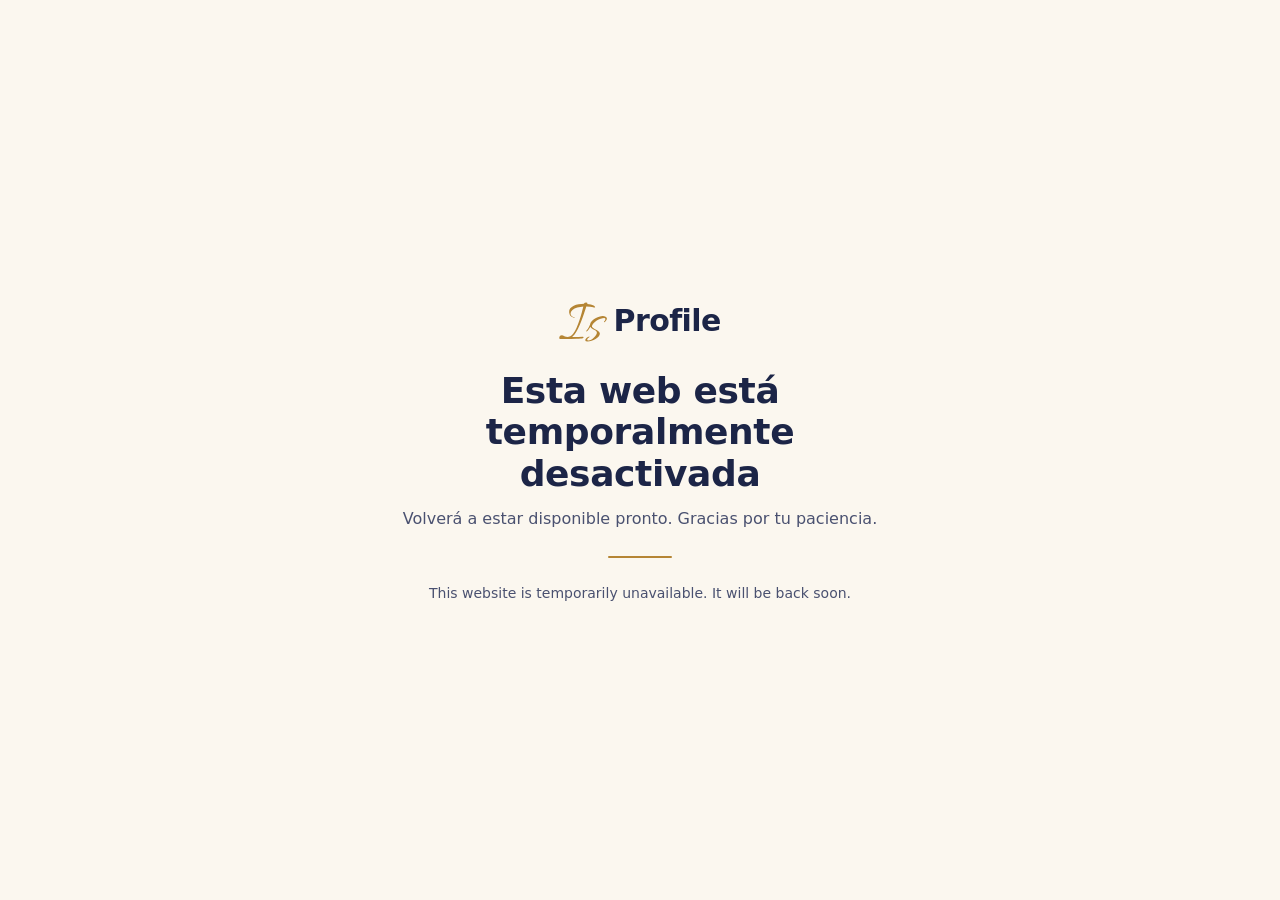
==== index.html @ 9331f577 "chore: paused page for the IsPanel switch (IsProfile) Orphan branch served by GitHub Pages while the" ====
<!doctype html>
<html lang="es">
<head>
  <meta charset="utf-8">
  <meta http-equiv="Content-Security-Policy" content="default-src 'none'; style-src 'sha256-YcnuBZbDlzZv81BUgF443Sb4NQ6cb/a+SryT3cpwt40='; img-src data:; base-uri 'none'; form-action 'none'">
  <meta name="viewport" content="width=device-width, initial-scale=1">
  <meta name="robots" content="noindex, nofollow">
  <meta name="referrer" content="no-referrer">
  <title>Web temporalmente desactivada · IsProfile</title>
  <link rel="icon" href="[data-uri]">
  <style>:root{color-scheme:light dark;--bg:#fbf7ef;--text:#1c2547;--muted:#4a5170;--gold:#b58534;--line:rgba(28,37,71,.12)}
@media (prefers-color-scheme:dark){:root{--bg:#0b1026;--text:#f6f1e7;--muted:#b9bdd3;--gold:#c8953f;--line:rgba(255,255,255,.12)}}
*{box-sizing:border-box}html,body{height:100%}
body{margin:0;display:grid;place-items:center;padding:24px;background:var(--bg);color:var(--text);font:16px/1.6 system-ui,-apple-system,'Segoe UI',sans-serif;text-align:center}
main{max-width:34rem}.mark{display:inline-flex;align-items:flex-end;gap:6px;margin-bottom:28px}
.mark svg{height:56px;width:auto;fill:var(--gold)}.mark span{font-size:30px;font-weight:600;letter-spacing:-.02em;line-height:1;padding-bottom:6px}
h1{font-size:clamp(26px,5vw,36px);line-height:1.15;margin:0 0 12px;letter-spacing:-.01em}
p{margin:0 0 10px;color:var(--muted)}.line{width:64px;height:2px;margin:24px auto;background:var(--gold);border-radius:2px}
.en{font-size:14px}</style>
</head>
<body>
  <main>
    <div class="mark" role="img" aria-label="IsProfile"><svg viewBox="170 0 686 795" aria-hidden="true"><path transform="translate(512 512) scale(1.12) translate(-307.8 209.38)" d="M39.52 6.84Q23.56 6.84 14.82 4.18Q6.08 1.52 6.08 -8.36Q6.08 -12.16 6.84 -16.34Q7.60 -20.52 9.88 -25.84Q13.68 -34.20 22.80 -38.38Q31.92 -42.56 39.52 -42.56Q47.12 -42.56 53.20 -38.76Q63.84 -31.16 78.28 -25.46Q92.72 -19.76 108.68 -19.76Q126.92 -19.76 145.92 -28.50Q164.92 -37.24 181.64 -60.80Q204.44 -90.44 224.20 -134.90Q243.96 -179.36 260.30 -228.76Q276.64 -278.16 289.56 -324.90Q302.48 -371.64 310.84 -405.84Q271.32 -402.80 234.08 -392.54Q196.84 -382.28 172.90 -363.66Q148.96 -345.04 148.96 -317.68Q148.96 -302.48 157.32 -292.98Q165.68 -283.48 176.70 -278.16Q187.72 -272.84 194.56 -269.04Q199.88 -266.00 199.88 -263.72Q199.88 -259.16 193.04 -262.20Q183.92 -264.48 169.86 -272.46Q155.80 -280.44 144.78 -294.12Q133.76 -307.80 133.00 -325.28Q133.00 -326.80 131.86 -329.84Q130.72 -332.88 130.72 -335.16Q129.20 -364.04 145.54 -383.80Q161.88 -403.56 189.62 -416.10Q217.36 -428.64 251.18 -434.34Q285.00 -440.04 319.20 -440.04L322.24 -447.64Q323.76 -451.44 330.98 -454.10Q338.20 -456.76 345.80 -456.76Q353.40 -456.76 358.34 -454.48Q363.28 -452.20 363.28 -448.40Q363.28 -444.60 359.48 -438.52Q384.56 -436.24 405.46 -430.92Q426.36 -425.60 440.80 -418.00Q446.12 -415.72 453.34 -408.50Q460.56 -401.28 460.56 -396.72Q460.56 -392.92 454.48 -392.92Q451.44 -392.92 446.88 -393.68Q442.32 -394.44 436.24 -396.72Q421.80 -402.04 398.62 -404.32Q375.44 -406.60 348.84 -406.60Q337.44 -371.64 321.86 -323.76Q306.28 -275.88 286.90 -224.58Q267.52 -173.28 244.72 -126.54Q221.92 -79.80 196.84 -47.88Q189.24 -40.28 182.02 -32.68Q174.80 -25.08 167.96 -19.00Q209.76 -18.24 244.34 -19.76Q278.92 -21.28 302.48 -22.04L307.04 -22.04Q315.40 -22.04 315.40 -18.24Q315.40 -14.44 310.84 -9.88Q306.28 -5.32 303.24 -3.80Q299.44 -2.28 277.02 -0.38Q254.60 1.52 221.54 2.66Q188.48 3.80 152.76 4.94Q117.04 6.08 86.64 6.46Q56.24 6.84 39.52 6.84ZM365.56 38.00Q335.16 38.00 335.16 21.28Q335.16 9.12 348.08 -3.80Q357.96 -13.68 370.12 -19.76Q382.28 -25.84 385.32 -25.84Q389.12 -25.84 389.50 -22.80Q389.88 -19.76 386.08 -18.24Q378.48 -13.68 368.98 -5.70Q359.48 2.28 359.48 11.40Q359.48 23.56 373.92 23.56Q391.40 23.56 410.40 13.30Q429.40 3.04 445.74 -12.92Q462.08 -28.88 472.34 -45.22Q482.60 -61.56 482.60 -73.72Q482.60 -83.60 475.76 -91.96Q468.92 -100.32 447.64 -111.72Q433.20 -120.08 419.90 -129.20Q406.60 -138.32 399.76 -151.24Q393.68 -140.60 384.18 -125.78Q374.68 -110.96 361.76 -95.00Q357.20 -90.44 352.64 -90.44Q348.08 -90.44 348.08 -94.24Q348.08 -96.52 351.88 -101.84Q372.40 -126.16 382.28 -146.68Q392.16 -167.20 395.96 -177.84Q399.00 -199.88 416.48 -219.64Q433.96 -239.40 459.04 -254.22Q484.12 -269.04 510.34 -277.40Q536.56 -285.76 557.08 -285.76Q577.60 -285.76 593.56 -278.16Q609.52 -270.56 609.52 -253.84Q609.52 -244.72 604.20 -234.08Q597.36 -219.64 581.40 -208.24Q580.64 -207.48 579.12 -207.48Q573.04 -207.48 573.04 -212.80Q573.04 -216.60 576.84 -220.40Q582.92 -225.72 586.72 -233.32Q590.52 -240.92 590.52 -247.76Q590.52 -261.44 574.56 -261.44Q557.84 -261.44 530.86 -252.32Q503.88 -243.20 481.08 -228.76Q455.24 -212.04 437.76 -192.28Q420.28 -172.52 420.28 -157.32Q420.28 -149.72 425.22 -143.26Q430.16 -136.80 444.60 -128.44Q452.20 -123.88 465.88 -116.66Q479.56 -109.44 489.44 -103.36Q520.60 -84.36 520.60 -63.08Q520.60 -45.60 505.40 -27.74Q490.20 -9.88 466.26 4.94Q442.32 19.76 415.72 28.88Q389.12 38.00 365.56 38.00Z"/></svg><span aria-hidden="true">Profile</span></div>
    <h1>Esta web está temporalmente desactivada</h1>
    <p>Volverá a estar disponible pronto. Gracias por tu paciencia.</p>
    <div class="line" aria-hidden="true"></div>
    <p class="en" lang="en">This website is temporarily unavailable. It will be back soon.</p>
  </main>
</body>
</html>
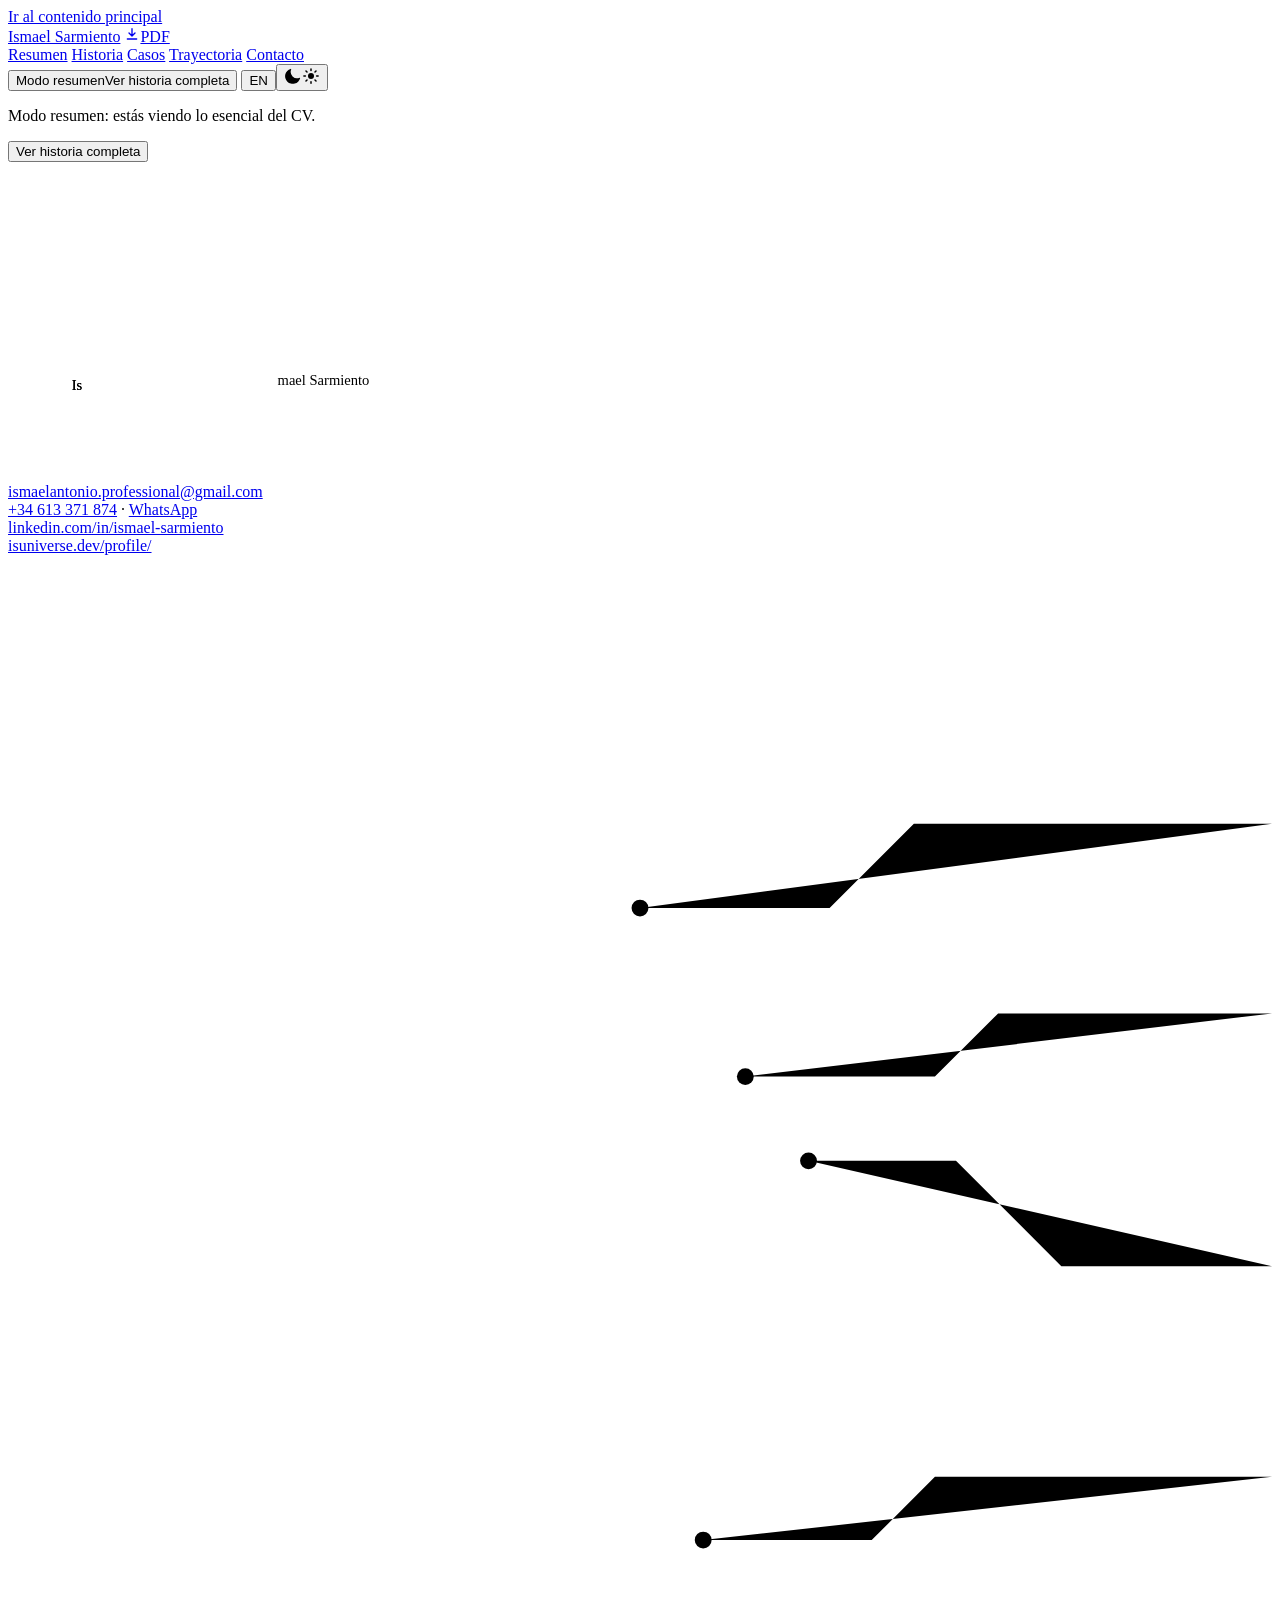
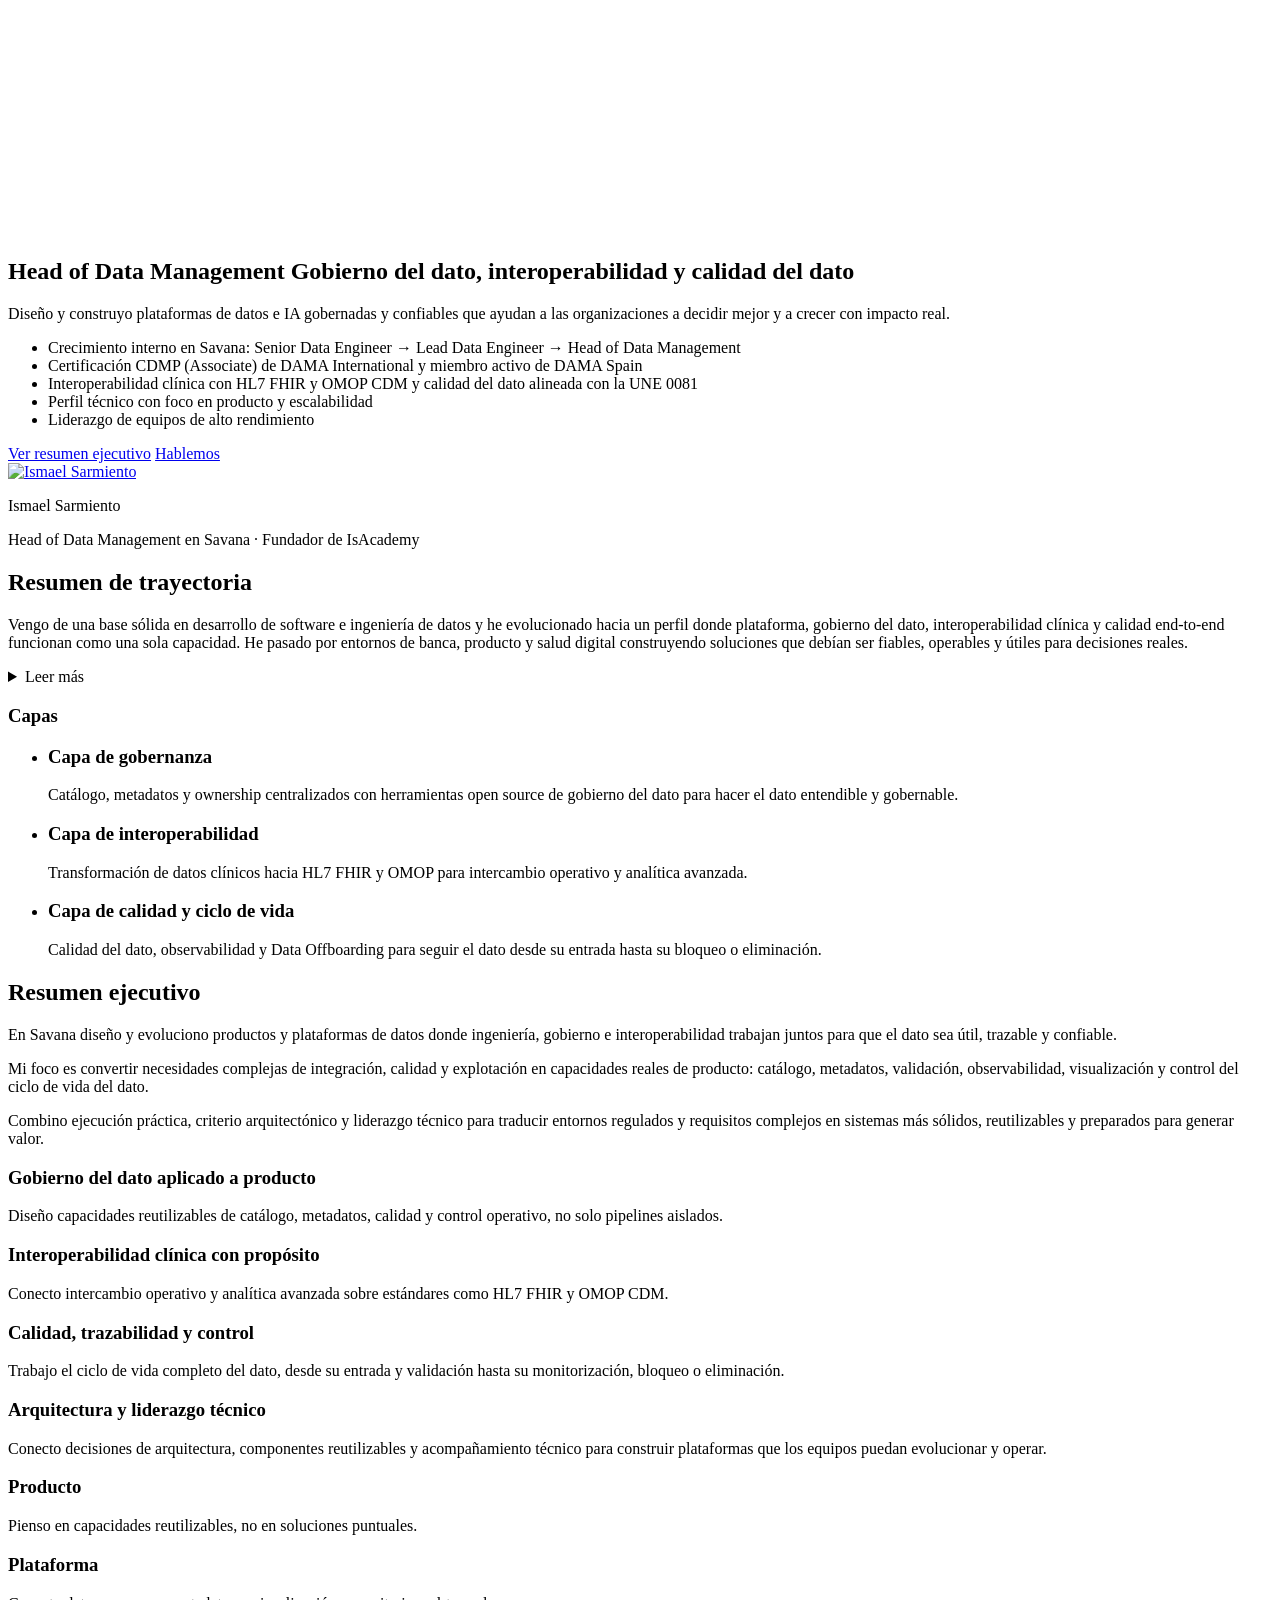
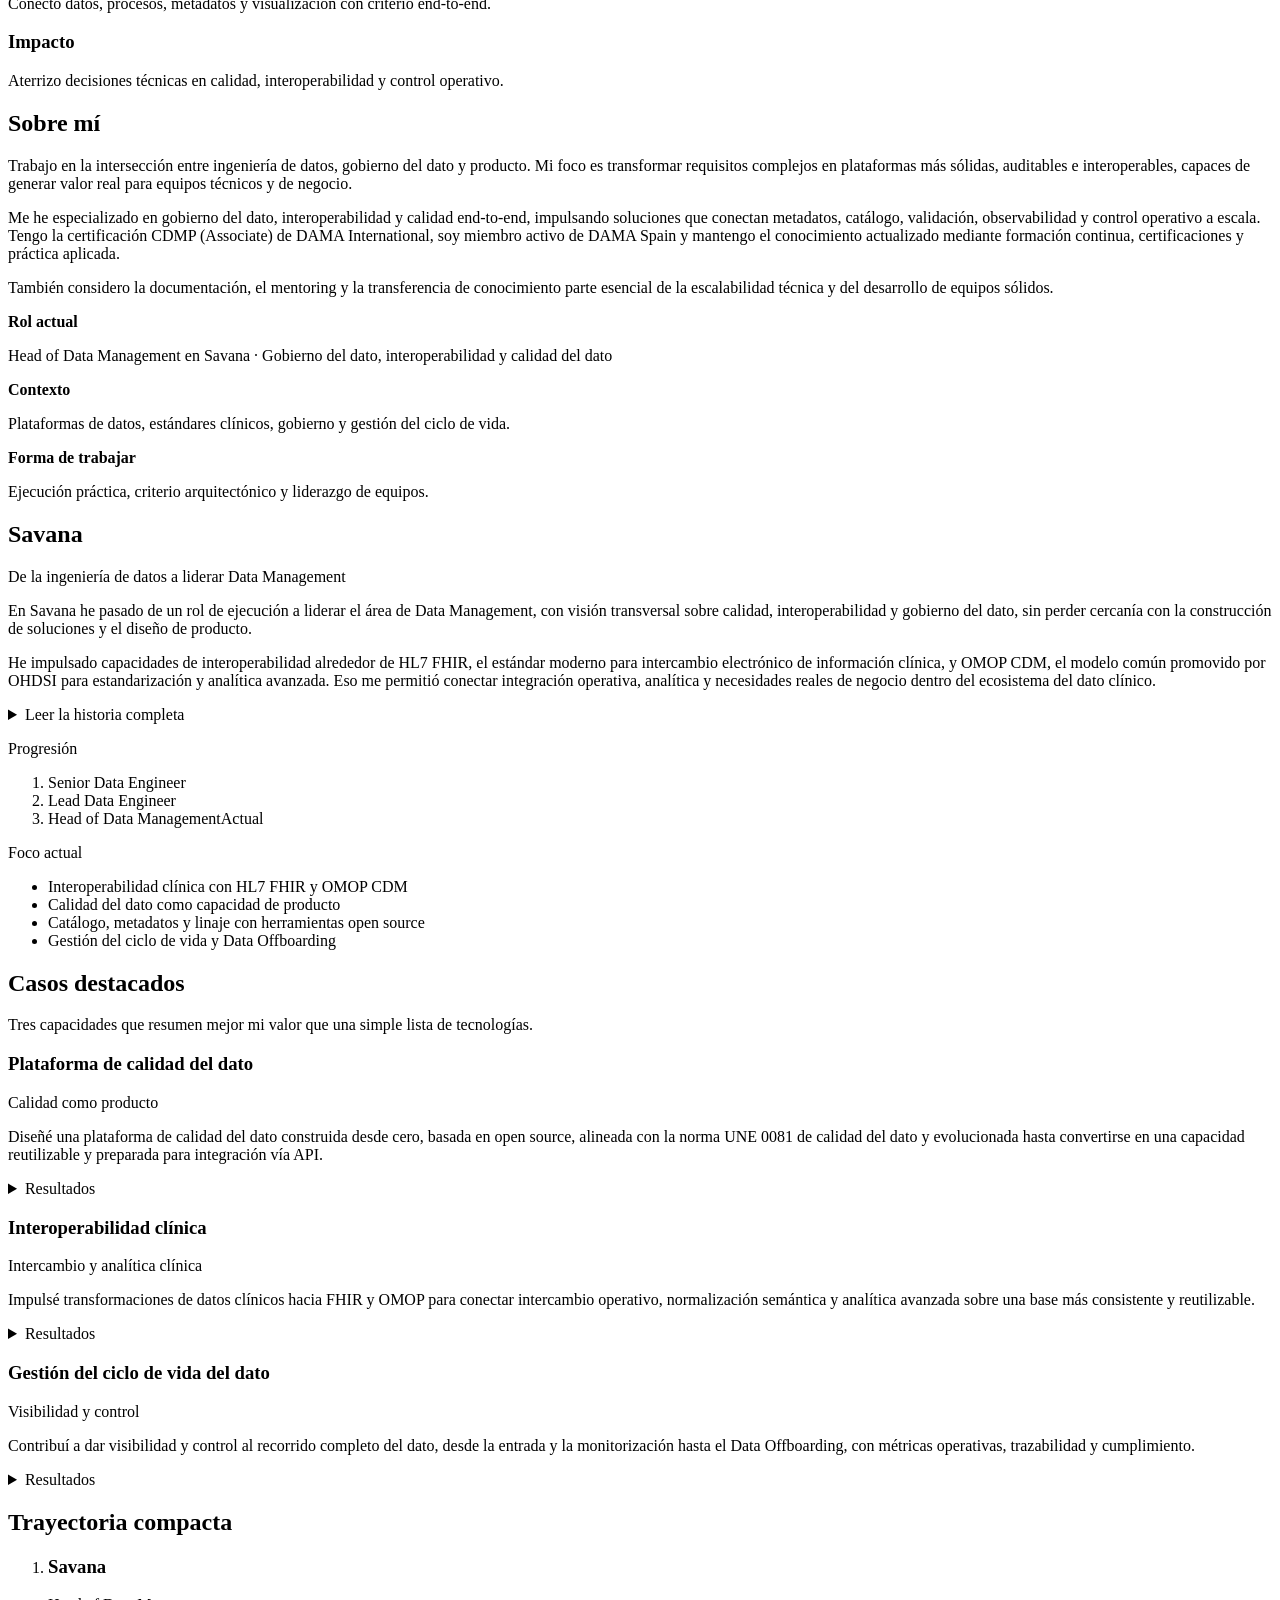
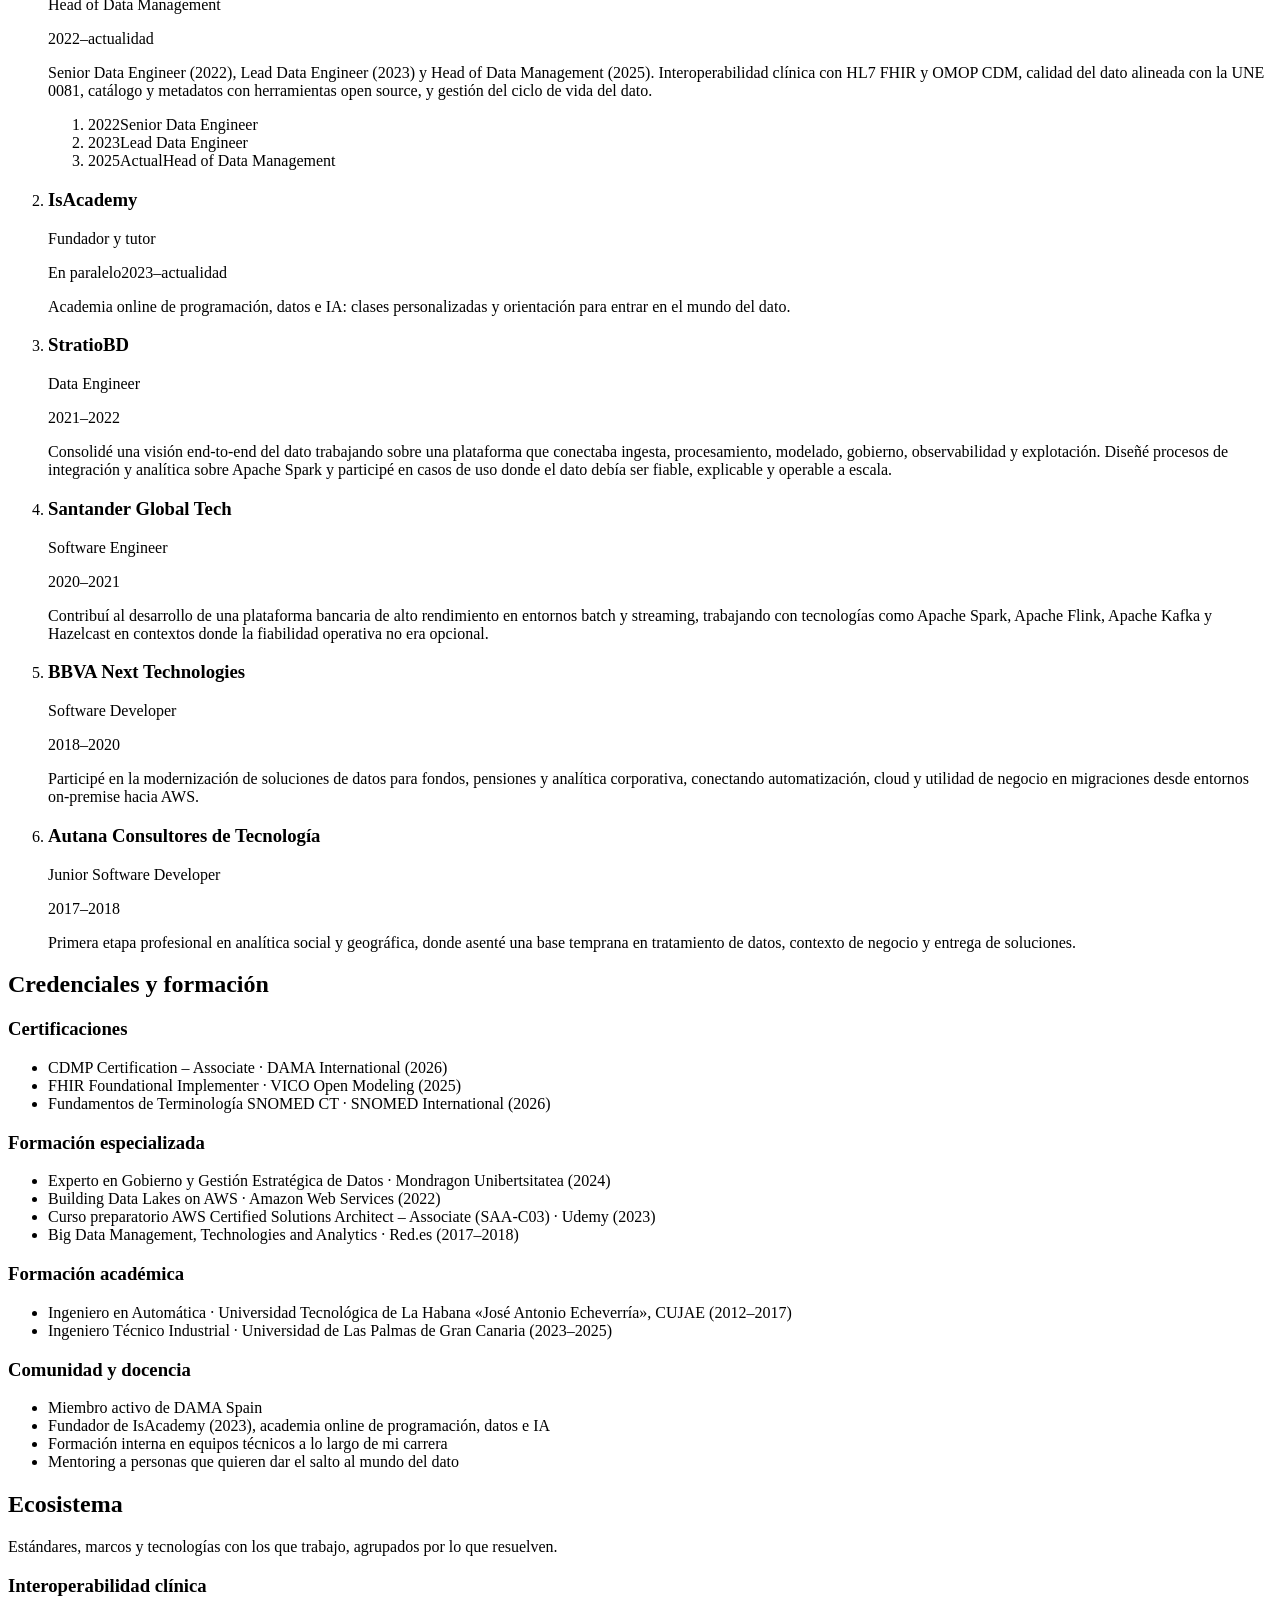
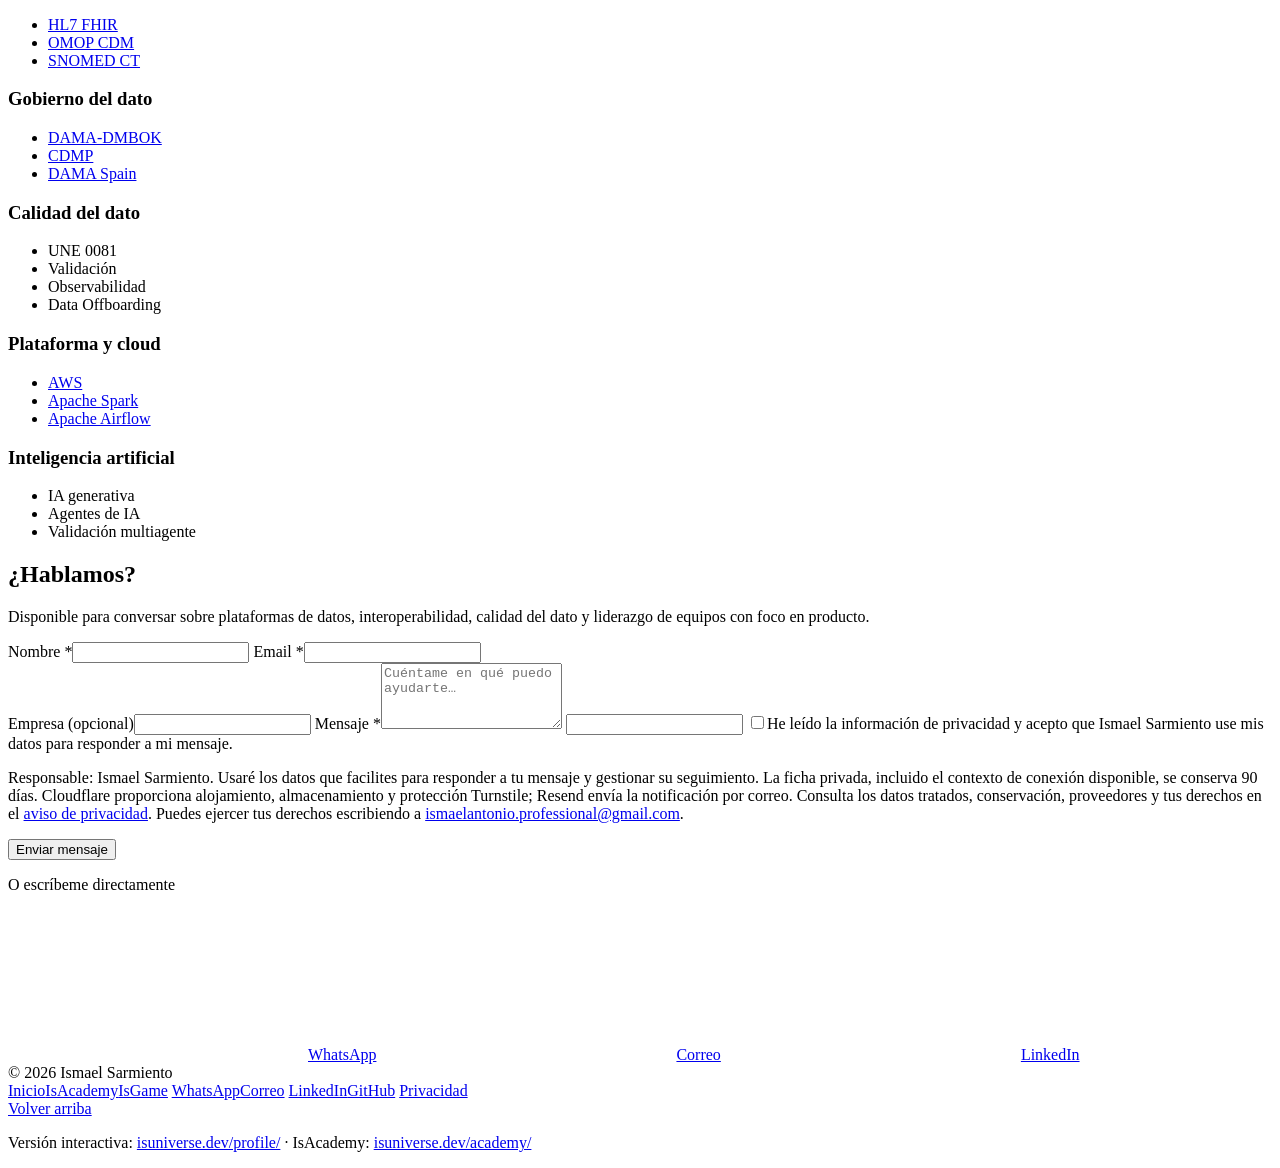
==== commit 1156edd3: "fix: complete profile link isolation for the release candidate Preserve existing destinations and re" ====
--- a/index.html
+++ b/index.html
@@ -2,29 +2,315 @@
 <html lang="es">
 <head>
   <meta charset="utf-8">
-  <meta http-equiv="Content-Security-Policy" content="default-src 'none'; style-src 'sha256-YcnuBZbDlzZv81BUgF443Sb4NQ6cb/a+SryT3cpwt40='; img-src data:; base-uri 'none'; form-action 'none'">
-  <meta name="viewport" content="width=device-width, initial-scale=1">
-  <meta name="robots" content="noindex, nofollow">
-  <meta name="referrer" content="no-referrer">
-  <title>Web temporalmente desactivada · IsProfile</title>
-  <link rel="icon" href="[data-uri]">
-  <style>:root{color-scheme:light dark;--bg:#fbf7ef;--text:#1c2547;--muted:#4a5170;--gold:#b58534;--line:rgba(28,37,71,.12)}
-@media (prefers-color-scheme:dark){:root{--bg:#0b1026;--text:#f6f1e7;--muted:#b9bdd3;--gold:#c8953f;--line:rgba(255,255,255,.12)}}
-*{box-sizing:border-box}html,body{height:100%}
-body{margin:0;display:grid;place-items:center;padding:24px;background:var(--bg);color:var(--text);font:16px/1.6 system-ui,-apple-system,'Segoe UI',sans-serif;text-align:center}
-main{max-width:34rem}.mark{display:inline-flex;align-items:flex-end;gap:6px;margin-bottom:28px}
-.mark svg{height:56px;width:auto;fill:var(--gold)}.mark span{font-size:30px;font-weight:600;letter-spacing:-.02em;line-height:1;padding-bottom:6px}
-h1{font-size:clamp(26px,5vw,36px);line-height:1.15;margin:0 0 12px;letter-spacing:-.01em}
-p{margin:0 0 10px;color:var(--muted)}.line{width:64px;height:2px;margin:24px auto;background:var(--gold);border-radius:2px}
-.en{font-size:14px}</style>
+  <meta http-equiv="Content-Security-Policy" content="default-src 'self'; script-src 'self' https://static.cloudflareinsights.com https://challenges.cloudflare.com 'sha256-YHbqxVxCzdRKhei3NbyAogE9hVlBW3e+kwMmL/MhAc8=' 'sha256-SietuC/xAnU+PrMZpoO3adgP4nK/ksLanXPGcUcnK+I='; style-src 'self'; img-src 'self' data:; font-src 'self'; connect-src 'self' https://cloudflareinsights.com https://isa-forms.ismaelantonio-professional.workers.dev; frame-src https://challenges.cloudflare.com; object-src 'none'; base-uri 'none'; form-action 'none'">
+  <meta name="referrer" content="strict-origin-when-cross-origin">
+  <meta name="viewport" content="width=device-width, initial-scale=1, viewport-fit=cover">
+  <title>Ismael Sarmiento · IsProfile · Head of Data Management en Savana</title>
+  <meta name="description" content="IsProfile, el CV de Ismael Sarmiento, Head of Data Management en Savana y antes Lead Data Engineer. Gobierno del dato, interoperabilidad clínica y calidad del dato con HL7 FHIR, OMOP CDM y la UNE 0081.">
+  <meta name="author" content="Ismael Sarmiento">
+  <meta name="keywords" content="Ismael Sarmiento, Head of Data Management, Lead Data Engineer, Savana, CDMP, DAMA, GitHub, gobierno del dato, data governance, HL7 FHIR, OMOP CDM, calidad del dato, UNE 0081">
+  <meta name="theme-color" content="#0b1026">
+  <link rel="canonical" href="https://isuniverse.dev/profile/">
+  <link rel="alternate" hreflang="es" href="https://isuniverse.dev/profile/">
+  <link rel="alternate" hreflang="en" href="https://isuniverse.dev/profile/?lang=en">
+  <link rel="alternate" hreflang="x-default" href="https://isuniverse.dev/profile/">
+  <link rel="me" href="https://github.com/ismael-sarmiento">
+  <link rel="me" href="https://www.linkedin.com/in/ismael-sarmiento/">
+  <meta property="og:type" content="profile">
+  <meta property="og:site_name" content="Ismael Sarmiento">
+  <meta property="og:locale" content="es_ES">
+  <meta property="og:locale:alternate" content="en_GB">
+  <meta property="og:url" content="https://isuniverse.dev/profile/">
+  <meta property="og:title" content="Ismael Sarmiento · IsProfile · Head of Data Management en Savana">
+  <meta property="og:description" content="Diseño y construyo plataformas de datos e IA gobernadas y confiables que ayudan a las organizaciones a decidir mejor y a crecer con impacto real.">
+  <meta property="og:image" content="https://isuniverse.dev/profile/assets/brand/og.png">
+  <meta property="og:image:width" content="1200">
+  <meta property="og:image:height" content="630">
+  <meta property="og:image:alt" content="Ismael Sarmiento · IsProfile · Head of Data Management en Savana">
+  <meta name="twitter:card" content="summary_large_image">
+  <link rel="icon" href="/assets/brand/favicon-light.svg" type="image/svg+xml" media="(prefers-color-scheme: light)" data-theme-icon="light">
+  <link rel="icon" href="/assets/brand/favicon-dark.svg" type="image/svg+xml" media="(prefers-color-scheme: dark)" data-theme-icon="dark">
+  <link rel="icon" href="/assets/brand/favicon-light-32.png" sizes="32x32" type="image/png" media="(prefers-color-scheme: light)" data-theme-icon="light">
+  <link rel="icon" href="/assets/brand/favicon-dark-32.png" sizes="32x32" type="image/png" media="(prefers-color-scheme: dark)" data-theme-icon="dark">
+  <link rel="apple-touch-icon" href="/assets/brand/apple-touch-icon.png">
+  <script>var d=document.documentElement;try{var t=localStorage.getItem('isa-theme');if(t==='light'||t==='dark')d.dataset.theme=t;var q=new URLSearchParams(location.search).get('lang');if(q==='en'||(q!=='es'&&localStorage.getItem('isa-lang')==='en'))d.classList.add('i18n-wait');var h=+sessionStorage.getItem('sig-handoff');if(h&&Date.now()-h<4000)d.classList.add('sig-handoff')}catch(e){}
+// Embedded before first paint by the three sites' generators. No imports: recovery must survive a broken module graph.
+(() => {
+  'use strict';
+  if (globalThis.isaStartup) return;
+  const root = document.documentElement;
+  const cleanups = new Set();
+  let state = 'pending';
+  try {
+    const theme = localStorage.getItem('isa-theme');
+    if (theme === 'light' || theme === 'dark') root.dataset.theme = theme;
+  } catch { /* static content also works when browser storage is unavailable */ }
+  root.classList.add('js');
+
+  const stopWaiting = () => {
+    clearTimeout(deadline);
+    document.removeEventListener('error', entryError, true);
+  };
+  function fail() {
+    if (state === 'failed') return;
+    state = 'failed';
+    stopWaiting();
+    root.classList.remove('js', 'i18n-wait', 'sig-handoff');
+    const intro = document.getElementById('intro');
+    const heldFocus = intro?.contains(document.activeElement);
+    // Release only the isolation registered by the intro, not unrelated inert content.
+    for (const cleanup of cleanups) {
+      try { cleanup(); } catch { /* one failed cleanup must not prevent the others */ }
+    }
+    cleanups.clear();
+    document.body?.classList.remove('intro-open', 'entering');
+    if (intro) intro.hidden = true;
+    document.querySelectorAll('.intro-flyer').forEach(el => el.remove());
+    if (heldFocus) {
+      const title = document.querySelector('main h1');
+      title?.setAttribute('tabindex', '-1');
+      title?.focus({ preventScroll: true });
+    }
+  }
+  function entryError(event) {
+    if (event.target?.matches?.('script[data-startup-entry]')) fail();
+  }
+  const deadline = setTimeout(fail, 10000);
+  document.addEventListener('error', entryError, true);
+  globalThis.isaStartup = Object.freeze({
+    isFailed: () => state === 'failed',
+    ready() {
+      if (state === 'failed') return false;
+      state = 'ready';
+      stopWaiting();
+      return true;
+    },
+    fail,
+    onFailure(cleanup) {
+      if (state === 'failed') { cleanup(); return () => {}; }
+      cleanups.add(cleanup);
+      return () => cleanups.delete(cleanup);
+    },
+  });
+})();
+</script>
+  <link rel="preload" href="/assets/ds/fonts/allura-latin.woff2" as="font" type="font/woff2" crossorigin>
+  <link rel="preload" href="/assets/ds/fonts/space-grotesk-latin.woff2" as="font" type="font/woff2" crossorigin>
+  <link rel="stylesheet" href="/assets/ds/tokens.css?v=20261109rc2">
+  <link rel="stylesheet" href="/assets/ds/base.css?v=20261109rc2">
+  <link rel="stylesheet" href="/assets/ds/startup.css?v=20261109rc2">
+  <link rel="stylesheet" href="/assets/ds/intro.css?v=20261109rc2">
+  <link rel="stylesheet" href="/assets/ds/contact.css?v=20261109rc2">
+  <link rel="stylesheet" href="/assets/ds/assistant.css?v=20261109rc2">
+  <link rel="stylesheet" href="/assets/ds/portrait.css?v=20261109rc2">
+  <link rel="stylesheet" href="/assets/ds/circuit.css?v=20261109rc2">
+  <link rel="stylesheet" href="/profile/css/cv.css?v=20261109rc2">
+  <link rel="stylesheet" href="/profile/css/print.css?v=20261109rc2" media="print">
+  <script type="importmap">{"imports":{"/assets/ds/ds.js":"/assets/ds/ds.js?v=20261109rc2","/assets/ds/frame-guard.js":"/assets/ds/frame-guard.js?v=20261109rc2","/assets/ds/views.js":"/assets/ds/views.js?v=20261109rc2","/assets/ds/favicon.js":"/assets/ds/favicon.js?v=20261109rc2","/assets/ds/contact.js":"/assets/ds/contact.js?v=20261109rc2","/assets/ds/i18n.js":"/assets/ds/i18n.js?v=20261109rc2","/assets/ds/signature.js":"/assets/ds/signature.js?v=20261109rc2","/assets/ds/fx.js":"/assets/ds/fx.js?v=20261109rc2","/assets/ds/intro.js":"/assets/ds/intro.js?v=20261109rc2","/assets/ds/avatar.js":"/assets/ds/avatar.js?v=20261109rc2","/assets/ds/assistant.js":"/assets/ds/assistant.js?v=20261109rc2","/profile/js/app.js":"/profile/js/app.js?v=20261109rc2","/profile/js/assistant.js":"/profile/js/assistant.js?v=20261109rc2","/profile/js/contact.js":"/profile/js/contact.js?v=20261109rc2","/profile/js/nav.js":"/profile/js/nav.js?v=20261109rc2","/profile/js/pdf.js":"/profile/js/pdf.js?v=20261109rc2","/profile/js/timeline.js":"/profile/js/timeline.js?v=20261109rc2","/profile/js/view.js":"/profile/js/view.js?v=20261109rc2"}}</script>
+  <script type="module" data-startup-entry src="/profile/js/app.js?v=20261109rc2"></script>
+  <script type="application/ld+json">{"@context": "https://schema.org", "@type": "ProfilePage", "@id": "https://isuniverse.dev/profile/#profile-page", "url": "https://isuniverse.dev/profile/", "name": "Ismael Sarmiento · IsProfile · Head of Data Management en Savana", "description": "IsProfile, el CV de Ismael Sarmiento, Head of Data Management en Savana y antes Lead Data Engineer. Gobierno del dato, interoperabilidad clínica y calidad del dato con HL7 FHIR, OMOP CDM y la UNE 0081.", "inLanguage": ["es", "en"], "isPartOf": {"@id": "https://isuniverse.dev/#website"}, "mainEntity": {"@type": "Person", "@id": "https://isuniverse.dev/#person", "name": "Ismael Sarmiento", "alternateName": "Ismael A. Sarmiento", "url": "https://isuniverse.dev/", "image": "https://isuniverse.dev/assets/brand/ismael.jpg", "email": "mailto:ismaelantonio.professional@gmail.com", "jobTitle": "Head of Data Management", "hasOccupation": [{"@type": "Occupation", "name": "Head of Data Management"}, {"@type": "Occupation", "name": "Lead Data Engineer"}], "worksFor": {"@type": "Organization", "name": "Savana", "url": "https://savanamed.com/about-us/"}, "founder": {"@id": "https://isuniverse.dev/academy/#org"}, "memberOf": {"@type": "Organization", "name": "DAMA Spain", "url": "https://www.damaspain.org/"}, "hasCredential": [{"@type": "EducationalOccupationalCredential", "name": "CDMP Certification – Associate", "credentialCategory": "certification", "recognizedBy": {"@type": "Organization", "name": "DAMA International"}}, {"@type": "EducationalOccupationalCredential", "name": "FHIR Foundational Implementer", "credentialCategory": "certification"}], "knowsAbout": ["Data Governance", "Clinical Interoperability", "Data Quality", "Data Lifecycle Management", "HL7 FHIR", "OMOP CDM", "Metadata Management", "AWS", "Apache Spark", "Apache Airflow"], "telephone": "+34 613 371 874", "sameAs": ["https://www.linkedin.com/in/ismael-sarmiento/", "https://github.com/ismael-sarmiento", "https://github.com/kimera-tools"]}}</script>
+  <script type="application/json" id="cv-data">{"es": {"assistant": {"name": "Alan", "badge": "Beta", "subtitle": "Asistente local del CV · sin datos privados ni modelos externos", "open": "¿Te ayudo?", "openLabel": "Abrir el asistente del CV", "close": "Cerrar el asistente", "placeholder": "Escribe tu pregunta…", "send": "Enviar", "typing": "Alan está escribiendo…", "suggestions": ["¿Cuál es su foco principal?", "¿Qué hace en Savana?", "¿Qué certificaciones tiene?", "¿Eres seguro?"], "greeting": "¡Hola! Soy Alan, el asistente local del CV de Ismael (versión beta). Respondo solo con el contenido público de esta página: no uso datos privados ni modelos externos.", "fallback": {"answer": "No tengo una respuesta exacta para eso en esta versión beta. Puedo responder sobre experiencia, capacidades, seguridad del asistente, docencia, IsGame, contacto o límites de privacidad.", "actions": [{"label": "Ver contacto", "href": "#contact"}]}}, "faq": [{"q": "¿Cuál es su foco principal?", "a": "Su foco es diseñar y construir plataformas de datos e IA gobernadas y confiables que ayudan a las organizaciones a decidir mejor y a crecer con impacto real, combinando ejecución técnica, criterio arquitectónico y liderazgo de equipos.", "keywords": ["foco", "principal", "perfil", "especializacion"]}, {"q": "¿Qué hace en Savana?", "a": "En Savana pasó de Senior Data Engineer a Lead Data Engineer y después a Head of Data Management, impulsando interoperabilidad clínica con FHIR y OMOP, plataformas de calidad del dato, catálogo y metadatos con herramientas open source de gobierno del dato, y control del ciclo de vida del dato.", "keywords": ["savana", "head", "lead", "data management"]}, {"q": "¿Cómo trabaja la interoperabilidad?", "a": "Trabaja la interoperabilidad como una capacidad de producto. Utiliza HL7 FHIR para intercambio electrónico de información clínica y OMOP CDM para normalización y analítica avanzada, conectando integración operativa y explotación de valor.", "keywords": ["interoperabilidad", "fhir", "omop", "hl7"]}, {"q": "¿Qué significa la calidad del dato como producto?", "a": "Significa tratar la calidad del dato como una capacidad reutilizable, con validación, trazabilidad, observabilidad y control operativo, en lugar de mantener controles aislados y difíciles de escalar.", "keywords": ["data quality", "calidad", "producto", "validacion"]}, {"q": "¿Cuál es su trayectoria?", "a": "Su trayectoria pasa por Autana Consultores de Tecnología, BBVA Next Technologies, Santander Global Tech, StratioBD y Savana: una evolución desde el desarrollo de software y las plataformas de datos hasta liderar Data Management, con foco en gobierno, interoperabilidad y calidad del dato.", "keywords": ["autana", "bbva", "career", "companies", "empresas", "experience", "experiencia", "santander", "stratio", "stratiobd", "trayectoria"]}, {"q": "¿Tiene experiencia docente?", "a": "Sí. Fundó IsAcademy en 2023, una academia online de programación, datos e IA; ha impartido formación interna en varias empresas y acompaña a personas que quieren dar el salto al mundo del dato.", "keywords": ["clases", "docencia", "docente", "ensena", "formacion", "mentoring", "profesor", "teaching"]}, {"q": "¿Qué puedes hacer?", "a": "Puedo resumir su trayectoria, explicar proyectos clave, aclarar cómo trabaja Ismael temas como interoperabilidad o calidad del dato, y detallar los límites públicos de este CV interactivo.", "keywords": ["puedes hacer", "capacidades", "asistente", "faq"]}, {"q": "¿Cómo funcionas?", "a": "Funciono como un asistente local basado en el contenido público de esta página. No improviso con fuentes externas ni accedo a sistemas privados; respondo a partir de un banco curado de información profesional.", "keywords": ["funcionas", "como", "works", "local"]}, {"q": "¿Eres seguro?", "a": "Sí, en el sentido de que esta versión no envía preguntas a modelos externos ni procesa datos sensibles. Solo utiliza información pública del CV y respuestas curadas para orientar la conversación.", "keywords": ["seguro", "seguridad", "secure", "safety"]}, {"q": "¿Puedes dar datos privados?", "a": "No. Este asistente está limitado al contenido público del CV y no tiene acceso a datos privados, credenciales, métricas sensibles ni información confidencial de Ismael o de las empresas en las que ha trabajado.", "keywords": ["privados", "confidencial", "datos", "secretos"]}, {"q": "¿Qué certificaciones tiene?", "a": "Tiene la certificación CDMP (Associate) de DAMA International (2026) y es miembro activo de DAMA Spain. También es FHIR Foundational Implementer (2025), Experto en Gobierno y Gestión Estratégica de Datos por Mondragon Unibertsitatea (2024) y tiene los fundamentos de terminología SNOMED CT (2026).", "keywords": ["certificacion", "certificaciones", "cdmp", "dama", "fhir", "snomed", "mondragon", "titulo"]}, {"q": "¿Qué es IsAcademy?", "a": "IsAcademy es la academia online de programación, datos e IA que Ismael fundó en 2023: clases personalizadas de Python, SQL, Big Data, Data Engineering e IA para todas las edades. Su lema: la IA te da respuestas; aquí te enseñamos a pensar.", "keywords": ["isacademy", "academia", "alumnos", "cursos", "fundador"]}, {"q": "¿Qué es IsGame?", "a": "IsGame es el juego de mundo abierto de IsAcademy: recorres Neo Academia, una ciudad de datos e IA, hablas con seis mentores y aprendes jugando, directamente en el navegador. Tu progreso se guarda solo en tu navegador.", "keywords": ["isgame", "juego", "jugar", "neo academia", "mundo abierto", "game"], "actions": [{"label": "Jugar a IsGame", "href": "/game/"}, {"label": "Conocer IsAcademy", "href": "/academy/"}]}, {"q": "¿Lidera equipos?", "a": "Sí. Como Head of Data Management en Savana lidera el área de Data Management y equipos de datos de alto rendimiento, sin perder cercanía con la arquitectura, la construcción de soluciones y el diseño de producto.", "keywords": ["lidera", "liderazgo", "lider", "equipo", "equipos", "head", "manager", "gestion", "responsable"]}, {"q": "¿Cómo puedo contactar con él?", "a": "Por correo (ismaelantonio.professional@gmail.com), por WhatsApp o teléfono (+34 613 371 874) o por LinkedIn. Todo está en la sección Contacto de esta página.", "keywords": ["contacto", "contactar", "correo", "email", "escribir", "linkedin", "hablar", "whatsapp", "telefono", "llamar", "movil"], "actions": [{"label": "WhatsApp", "href": "https://wa.me/34613371874?text=Hola%20Ismael%2C%20he%20visto%20tu%20web%20y%20me%20gustar%C3%ADa%20hablar%20contigo."}, {"label": "Ver contacto", "href": "#contact"}]}], "steps": ["2017 · Autana — Primeros pasos en datos y analítica", "2018 · BBVA Next — Datos en la nube para fondos y pensiones", "2020 · Santander — Batch y streaming de alta exigencia", "2021 · Stratio — Plataformas de datos de extremo a extremo", "2023 · IsAcademy — Enseñar datos e IA a quien empieza", "2022 · Savana · Senior Data Engineer — Datos clínicos hacia HL7 FHIR y OMOP", "2023 · Savana · Lead Data Engineer — Una plataforma de calidad del dato desde cero, alineada con la UNE 0081", "2025 · Savana · Head of Data Management — Lidero gobierno, calidad e interoperabilidad del dato como producto"]}, "en": {"assistant": {"name": "Alan", "badge": "Beta", "subtitle": "Local CV assistant · no private data, no external models", "open": "Can I help?", "openLabel": "Open the CV assistant", "close": "Close the assistant", "placeholder": "Type your question…", "send": "Send", "typing": "Alan is typing…", "suggestions": ["What is his main focus?", "What does he do at Savana?", "What certifications does he hold?", "Are you secure?"], "greeting": "Hi! I'm Alan, the local assistant of Ismael's CV (beta). I only answer from the public content of this page: no private data and no external models.", "fallback": {"answer": "I do not have an exact answer for that in this beta version. I can answer about experience, capabilities, assistant safety, teaching, IsGame, contact, or privacy limits.", "actions": [{"label": "See contact", "href": "#contact"}]}}, "faq": [{"q": "What is his main focus?", "a": "His focus is designing and building governed, reliable data and AI platforms that help organisations make better decisions and grow with real impact, combining technical execution, architectural judgement and team leadership.", "keywords": ["focus", "main", "specialisation", "profile"]}, {"q": "What does he do at Savana?", "a": "At Savana, he progressed from Senior Data Engineer to Lead Data Engineer and then to Head of Data Management, driving clinical interoperability with FHIR and OMOP, data quality platforms, metadata and cataloguing with open-source data governance tools, and lifecycle control.", "keywords": ["savana", "head", "lead", "data management"]}, {"q": "How does he work on interoperability?", "a": "He treats interoperability as a product capability. He uses HL7 FHIR for electronic healthcare information exchange and OMOP CDM for normalisation and advanced analytics, connecting operational integration with downstream value.", "keywords": ["interoperability", "fhir", "omop", "hl7"]}, {"q": "What does data quality as a product mean?", "a": "It means treating data quality as a reusable capability with validation, traceability, observability, and operational control instead of keeping scattered checks that do not scale well.", "keywords": ["data quality", "quality", "product", "validation"]}, {"q": "What is his career path?", "a": "His path goes through Autana Consultores de Tecnología, BBVA Next Technologies, Santander Global Tech, StratioBD and Savana: an evolution from software development and data platforms to leading Data Management, focused on data governance, interoperability and quality.", "keywords": ["autana", "bbva", "career", "companies", "empresas", "experience", "experiencia", "path", "santander", "stratio", "stratiobd"]}, {"q": "Does he have teaching experience?", "a": "Yes. He founded IsAcademy in 2023, an online academy for programming, data and AI; he has delivered internal training in several companies and supports people moving into the data field.", "keywords": ["classes", "knowledge", "lessons", "mentoring", "teacher", "teaches", "teaching", "training"]}, {"q": "What can you do?", "a": "I can summarise the career path, explain key projects, clarify how Ismael approaches topics such as interoperability or data quality, and describe the public limits of this interactive CV.", "keywords": ["can you do", "capabilities", "assistant", "help"]}, {"q": "How do you work?", "a": "I work as a local assistant based on the public content of this page. I do not improvise with external sources or access private systems; I answer from a curated professional knowledge base.", "keywords": ["how do you work", "local", "work", "operate"]}, {"q": "Are you secure?", "a": "Yes, in the sense that this version does not send questions to external models or process sensitive data. It only uses public CV content and curated answers to guide the conversation.", "keywords": ["secure", "safe", "security", "privacy"]}, {"q": "Can you share private data?", "a": "No. This assistant is limited to the public content of the CV and has no access to private data, credentials, sensitive metrics, or confidential information from Ismael or the companies he has worked with.", "keywords": ["private data", "confidential", "credentials", "sensitive"]}, {"q": "What certifications does he hold?", "a": "He holds the CDMP (Associate) certification from DAMA International (2026) and is an active member of DAMA Spain. He is also a FHIR Foundational Implementer (2025), an Expert in Data Governance and Strategic Data Management from Mondragon Unibertsitatea (2024) and holds SNOMED CT terminology fundamentals (2026).", "keywords": ["certification", "certifications", "cdmp", "dama", "fhir", "snomed", "mondragon", "degree"]}, {"q": "What is IsAcademy?", "a": "IsAcademy is the online academy for programming, data and AI that Ismael founded in 2023: tailored lessons in Python, SQL, Big Data, Data Engineering and AI for all ages. Its motto: AI gives you answers; here we teach you how to think.", "keywords": ["isacademy", "academy", "students", "courses", "founder"]}, {"q": "What is IsGame?", "a": "IsGame is IsAcademy's open-world game: you explore Neo Academia, a city of data and AI, talk to six mentors and learn by playing, right in your browser. Your progress stays in your browser.", "keywords": ["isgame", "game", "play", "neo academia", "open world", "open-world"], "actions": [{"label": "Play IsGame", "href": "/game/?lang=en"}, {"label": "Discover IsAcademy", "href": "/academy/?lang=en"}]}, {"q": "Does he lead teams?", "a": "Yes. As Head of Data Management at Savana he leads the Data Management area and high-performing data teams, while staying close to architecture, solution building and product design.", "keywords": ["lead", "leads", "leadership", "leader", "team", "teams", "head", "manager", "management"]}, {"q": "How can I contact him?", "a": "By email (ismaelantonio.professional@gmail.com), on WhatsApp or by phone (+34 613 371 874), or on LinkedIn. Everything is in the Contact section of this page.", "keywords": ["contact", "email", "mail", "write", "linkedin", "reach", "talk", "whatsapp", "phone", "call", "mobile"], "actions": [{"label": "WhatsApp", "href": "https://wa.me/34613371874?text=Hi%20Ismael%2C%20I%20saw%20your%20website%20and%20would%20like%20to%20talk%20with%20you."}, {"label": "See contact", "href": "#contact"}]}], "steps": ["2017 · Autana — First steps in data and analytics", "2018 · BBVA Next — Cloud data for funds and pensions", "2020 · Santander — High-demand batch and streaming", "2021 · Stratio — End-to-end data platforms", "2023 · IsAcademy — Teaching data and AI to people starting out", "2022 · Savana · Senior Data Engineer — Clinical data into HL7 FHIR and OMOP", "2023 · Savana · Lead Data Engineer — A data quality platform built from scratch, aligned with UNE 0081", "2025 · Savana · Head of Data Management — Leading data governance, quality and interoperability as a product"]}}</script>
 </head>
 <body>
-  <main>
-    <div class="mark" role="img" aria-label="IsProfile"><svg viewBox="170 0 686 795" aria-hidden="true"><path transform="translate(512 512) scale(1.12) translate(-307.8 209.38)" d="M39.52 6.84Q23.56 6.84 14.82 4.18Q6.08 1.52 6.08 -8.36Q6.08 -12.16 6.84 -16.34Q7.60 -20.52 9.88 -25.84Q13.68 -34.20 22.80 -38.38Q31.92 -42.56 39.52 -42.56Q47.12 -42.56 53.20 -38.76Q63.84 -31.16 78.28 -25.46Q92.72 -19.76 108.68 -19.76Q126.92 -19.76 145.92 -28.50Q164.92 -37.24 181.64 -60.80Q204.44 -90.44 224.20 -134.90Q243.96 -179.36 260.30 -228.76Q276.64 -278.16 289.56 -324.90Q302.48 -371.64 310.84 -405.84Q271.32 -402.80 234.08 -392.54Q196.84 -382.28 172.90 -363.66Q148.96 -345.04 148.96 -317.68Q148.96 -302.48 157.32 -292.98Q165.68 -283.48 176.70 -278.16Q187.72 -272.84 194.56 -269.04Q199.88 -266.00 199.88 -263.72Q199.88 -259.16 193.04 -262.20Q183.92 -264.48 169.86 -272.46Q155.80 -280.44 144.78 -294.12Q133.76 -307.80 133.00 -325.28Q133.00 -326.80 131.86 -329.84Q130.72 -332.88 130.72 -335.16Q129.20 -364.04 145.54 -383.80Q161.88 -403.56 189.62 -416.10Q217.36 -428.64 251.18 -434.34Q285.00 -440.04 319.20 -440.04L322.24 -447.64Q323.76 -451.44 330.98 -454.10Q338.20 -456.76 345.80 -456.76Q353.40 -456.76 358.34 -454.48Q363.28 -452.20 363.28 -448.40Q363.28 -444.60 359.48 -438.52Q384.56 -436.24 405.46 -430.92Q426.36 -425.60 440.80 -418.00Q446.12 -415.72 453.34 -408.50Q460.56 -401.28 460.56 -396.72Q460.56 -392.92 454.48 -392.92Q451.44 -392.92 446.88 -393.68Q442.32 -394.44 436.24 -396.72Q421.80 -402.04 398.62 -404.32Q375.44 -406.60 348.84 -406.60Q337.44 -371.64 321.86 -323.76Q306.28 -275.88 286.90 -224.58Q267.52 -173.28 244.72 -126.54Q221.92 -79.80 196.84 -47.88Q189.24 -40.28 182.02 -32.68Q174.80 -25.08 167.96 -19.00Q209.76 -18.24 244.34 -19.76Q278.92 -21.28 302.48 -22.04L307.04 -22.04Q315.40 -22.04 315.40 -18.24Q315.40 -14.44 310.84 -9.88Q306.28 -5.32 303.24 -3.80Q299.44 -2.28 277.02 -0.38Q254.60 1.52 221.54 2.66Q188.48 3.80 152.76 4.94Q117.04 6.08 86.64 6.46Q56.24 6.84 39.52 6.84ZM365.56 38.00Q335.16 38.00 335.16 21.28Q335.16 9.12 348.08 -3.80Q357.96 -13.68 370.12 -19.76Q382.28 -25.84 385.32 -25.84Q389.12 -25.84 389.50 -22.80Q389.88 -19.76 386.08 -18.24Q378.48 -13.68 368.98 -5.70Q359.48 2.28 359.48 11.40Q359.48 23.56 373.92 23.56Q391.40 23.56 410.40 13.30Q429.40 3.04 445.74 -12.92Q462.08 -28.88 472.34 -45.22Q482.60 -61.56 482.60 -73.72Q482.60 -83.60 475.76 -91.96Q468.92 -100.32 447.64 -111.72Q433.20 -120.08 419.90 -129.20Q406.60 -138.32 399.76 -151.24Q393.68 -140.60 384.18 -125.78Q374.68 -110.96 361.76 -95.00Q357.20 -90.44 352.64 -90.44Q348.08 -90.44 348.08 -94.24Q348.08 -96.52 351.88 -101.84Q372.40 -126.16 382.28 -146.68Q392.16 -167.20 395.96 -177.84Q399.00 -199.88 416.48 -219.64Q433.96 -239.40 459.04 -254.22Q484.12 -269.04 510.34 -277.40Q536.56 -285.76 557.08 -285.76Q577.60 -285.76 593.56 -278.16Q609.52 -270.56 609.52 -253.84Q609.52 -244.72 604.20 -234.08Q597.36 -219.64 581.40 -208.24Q580.64 -207.48 579.12 -207.48Q573.04 -207.48 573.04 -212.80Q573.04 -216.60 576.84 -220.40Q582.92 -225.72 586.72 -233.32Q590.52 -240.92 590.52 -247.76Q590.52 -261.44 574.56 -261.44Q557.84 -261.44 530.86 -252.32Q503.88 -243.20 481.08 -228.76Q455.24 -212.04 437.76 -192.28Q420.28 -172.52 420.28 -157.32Q420.28 -149.72 425.22 -143.26Q430.16 -136.80 444.60 -128.44Q452.20 -123.88 465.88 -116.66Q479.56 -109.44 489.44 -103.36Q520.60 -84.36 520.60 -63.08Q520.60 -45.60 505.40 -27.74Q490.20 -9.88 466.26 4.94Q442.32 19.76 415.72 28.88Q389.12 38.00 365.56 38.00Z"/></svg><span aria-hidden="true">Profile</span></div>
-    <h1>Esta web está temporalmente desactivada</h1>
-    <p>Volverá a estar disponible pronto. Gracias por tu paciencia.</p>
-    <div class="line" aria-hidden="true"></div>
-    <p class="en" lang="en">This website is temporarily unavailable. It will be back soon.</p>
+  <a class="skip-link" href="#main"><span data-i18n="ui.skipToContent">Ir al contenido principal</span></a>
+  <div id="intro" class="intro" role="dialog" aria-modal="true" aria-labelledby="intro-title">
+    <svg class="ds-circuit ds-circuit--intro" viewBox="0 0 1600 900" preserveAspectRatio="xMidYMid slice" aria-hidden="true" focusable="false">
+      <path pathLength="1" d="M1600 150 H1380 L1340 190 H1180"/><circle cx="1180" cy="190" r="5"/>
+      <path pathLength="1" d="M1600 210 H1440 L1400 250 H1290"/><circle cx="1290" cy="250" r="5"/>
+      <path pathLength="1" d="M0 720 H200 L240 680 H380"/><circle cx="380" cy="680" r="5"/>
+      <path pathLength="1" d="M0 780 H260 L300 740 H460"/><circle cx="460" cy="740" r="5"/>
+    </svg>
+    <div class="intro-top"><button class="btn btn-icon lang-btn" type="button" data-action="lang" aria-label="Cambiar a inglés" data-i18n-aria="ui.cv.langLabel"><span data-i18n="ui.cv.langShort">EN</span></button><button class="btn btn-icon theme-btn" type="button" data-action="theme" aria-label="Cambiar modo claro / oscuro" data-i18n-aria="ui.actions.theme"><svg class="i-moon" viewBox="0 0 24 24" width="18" height="18" aria-hidden="true"><path fill="currentColor" d="M20.7 14.4A8.5 8.5 0 0 1 9.6 3.3a.7.7 0 0 0-.8-.8A10.2 10.2 0 1 0 21.5 15a.7.7 0 0 0-.8-.6Z"/></svg><svg class="i-sun" viewBox="0 0 24 24" width="18" height="18" aria-hidden="true"><circle cx="12" cy="12" r="4" fill="currentColor"/><path stroke="currentColor" stroke-width="2" stroke-linecap="round" d="M12 2.5v2M12 19.5v2M2.5 12h2M19.5 12h2M5.3 5.3l1.4 1.4M17.3 17.3l1.4 1.4M5.3 18.7l1.4-1.4M17.3 6.7l1.4-1.4"/></svg></button><button class="btn" type="button" data-action="skip"><span data-i18n="ui.cv.skip">Saltar intro</span></button></div>
+    <div class="intro-stage">
+      <p class="sr-only" id="intro-title">Ismael Sarmiento · IsProfile</p>
+      <div class="intro-sig"><svg class="sig" viewBox="0 0 1388 330" data-word="mael Sarmiento" aria-hidden="true" focusable="false">
+        <defs>
+          <linearGradient id="is-edge" x1="0" x2="1"><stop offset="0" stop-color="#fff"/><stop offset=".9" stop-color="#fff"/><stop offset="1" stop-color="#fff" stop-opacity="0"/></linearGradient>
+          <mask id="is-ink" maskUnits="userSpaceOnUse" x="0" y="0" width="3000" height="330"><rect class="ink" x="0" y="0" width="3000" height="330" fill="url(#is-edge)"/></mask>
+        </defs>
+        <text class="is is-stroke" x="70" y="250">Is</text>
+        <text class="is is-fill" x="70" y="250" mask="url(#is-ink)">Is</text>
+        <text class="word" x="296" y="245">mael Sarmiento</text>
+        <rect class="cursor" x="0" y="150" width="6" height="122" rx="3" opacity="0"/>
+      </svg></div>
+      <div class="intro-after">
+        <p class="pill intro-tag">IsProfile</p>
+        <p class="intro-hook" data-i18n="hero.subtitle">Diseño y construyo plataformas de datos e IA gobernadas y confiables que ayudan a las organizaciones a decidir mejor y a crecer con impacto real.</p>
+        <div class="intro-milestones" aria-hidden="true"><div class="intro-segs"><span></span><span></span><span></span><span></span><span></span><span></span><span></span><span></span></div><p class="intro-step"></p></div>
+        <ol class="sr-only" aria-label="Hitos de impacto" data-i18n-aria="ui.cv.introLabel"><li data-i18n="loader_milestones.0">2017 · Autana — Primeros pasos en datos y analítica</li><li data-i18n="loader_milestones.1">2018 · BBVA Next — Datos en la nube para fondos y pensiones</li><li data-i18n="loader_milestones.2">2020 · Santander — Batch y streaming de alta exigencia</li><li data-i18n="loader_milestones.3">2021 · Stratio — Plataformas de datos de extremo a extremo</li><li data-i18n="loader_milestones.4">2023 · IsAcademy — Enseñar datos e IA a quien empieza</li><li data-i18n="loader_milestones.5">2022 · Savana · Senior Data Engineer — Datos clínicos hacia HL7 FHIR y OMOP</li><li data-i18n="loader_milestones.6">2023 · Savana · Lead Data Engineer — Una plataforma de calidad del dato desde cero, alineada con la UNE 0081</li><li data-i18n="loader_milestones.7">2025 · Savana · Head of Data Management — Lidero gobierno, calidad e interoperabilidad del dato como producto</li></ol>
+      </div>
+      <div class="intro-actions">
+        <button class="btn btn-primary btn-lg btn-arrow" type="button" data-action="enter"><span data-i18n="ui.cv.enter">Entrar al CV</span></button>
+        <a class="btn btn-lg" href="/profile/ismael-sarmiento-cv.pdf" data-pdf download><svg viewBox="0 0 24 24" width="16" height="16" aria-hidden="true"><path fill="none" stroke="currentColor" stroke-width="2" stroke-linecap="round" stroke-linejoin="round" d="M12 4v11m-4.5-4.5L12 15l4.5-4.5M5 19.5h14"/></svg><span data-i18n="ui.cv.introPdf">Descargar PDF</span></a>
+      </div>
+    </div>
+  </div>
+  <header class="topbar">
+    <div class="container topbar-row">
+      <a class="brand" href="/" data-i18n-href="ui.cv.homeHref" aria-label="Ismael Sarmiento"><span class="brand-is" aria-hidden="true">Is</span><span class="brand-name" aria-hidden="true">mael Sarmiento</span></a>
+      <a class="pdf-chip" href="/profile/ismael-sarmiento-cv.pdf" data-pdf download aria-label="Descargar CV en PDF" data-i18n-aria="ui.cv.pdf"><svg viewBox="0 0 24 24" width="16" height="16" aria-hidden="true"><path fill="none" stroke="currentColor" stroke-width="2" stroke-linecap="round" stroke-linejoin="round" d="M12 4v11m-4.5-4.5L12 15l4.5-4.5M5 19.5h14"/></svg><span data-i18n="ui.navigation.pdf">PDF</span></a>
+      <nav class="nav" aria-label="Principal" data-i18n-aria="ui.cv.primaryNav">
+        <a href="#summary" data-nav="summary"><span data-i18n="ui.navigation.summary">Resumen</span></a>
+        <a href="#story" data-nav="story"><span data-i18n="ui.navigation.story">Historia</span></a>
+        <a href="#cases" data-nav="cases"><span data-i18n="ui.navigation.cases">Casos</span></a>
+        <a href="#timeline" data-nav="timeline"><span data-i18n="ui.navigation.timeline">Trayectoria</span></a>
+        <a href="#contact" data-nav="contact"><span data-i18n="contact.heading">Contacto</span></a>
+      </nav>
+      <div class="tools">
+        <button class="btn view-btn" type="button" data-action="view" aria-pressed="false"><span class="when-off" data-i18n="ui.actions.summaryMode">Modo resumen</span><span class="when-on" data-i18n="ui.actions.fullMode">Ver historia completa</span></button>
+        <button class="btn btn-icon lang-btn" type="button" data-action="lang" aria-label="Cambiar a inglés" data-i18n-aria="ui.cv.langLabel"><span data-i18n="ui.cv.langShort">EN</span></button><button class="btn btn-icon theme-btn" type="button" data-action="theme" aria-label="Cambiar modo claro / oscuro" data-i18n-aria="ui.actions.theme"><svg class="i-moon" viewBox="0 0 24 24" width="18" height="18" aria-hidden="true"><path fill="currentColor" d="M20.7 14.4A8.5 8.5 0 0 1 9.6 3.3a.7.7 0 0 0-.8-.8A10.2 10.2 0 1 0 21.5 15a.7.7 0 0 0-.8-.6Z"/></svg><svg class="i-sun" viewBox="0 0 24 24" width="18" height="18" aria-hidden="true"><circle cx="12" cy="12" r="4" fill="currentColor"/><path stroke="currentColor" stroke-width="2" stroke-linecap="round" d="M12 2.5v2M12 19.5v2M2.5 12h2M19.5 12h2M5.3 5.3l1.4 1.4M17.3 17.3l1.4 1.4M5.3 18.7l1.4-1.4M17.3 6.7l1.4-1.4"/></svg></button>
+      </div>
+    </div>
+    <div class="read-progress"></div>
+    <div class="summary-notice" role="status"><div class="container summary-notice-row"><p data-i18n="ui.cv.summaryNotice">Modo resumen: estás viendo lo esencial del CV.</p><button class="btn btn-sm btn-arrow" type="button" data-action="view"><span data-i18n="ui.actions.fullMode">Ver historia completa</span></button></div></div>
+  </header>
+  <main id="main">
+    <div class="print-head" aria-hidden="true"><svg class="sig" viewBox="0 0 1388 330" data-word="mael Sarmiento" aria-hidden="true" focusable="false">
+        <defs>
+          <linearGradient id="pr-edge" x1="0" x2="1"><stop offset="0" stop-color="#fff"/><stop offset=".9" stop-color="#fff"/><stop offset="1" stop-color="#fff" stop-opacity="0"/></linearGradient>
+          <mask id="pr-ink" maskUnits="userSpaceOnUse" x="0" y="0" width="3000" height="330"><rect class="ink" x="0" y="0" width="3000" height="330" fill="url(#pr-edge)"/></mask>
+        </defs>
+        <text class="is is-stroke" x="70" y="250">Is</text>
+        <text class="is is-fill" x="70" y="250" mask="url(#pr-ink)">Is</text>
+        <text class="word" x="296" y="245">mael Sarmiento</text>
+        <rect class="cursor" x="0" y="150" width="6" height="122" rx="3" opacity="0"/>
+      </svg><p class="print-contact"><a href="mailto:ismaelantonio.professional@gmail.com">ismaelantonio.professional@gmail.com</a><br><a href="tel:+34613371874">+34 613 371 874</a> · <a href="https://wa.me/34613371874" rel="noopener noreferrer">WhatsApp</a><br><a href="https://www.linkedin.com/in/ismael-sarmiento/" rel="noopener noreferrer me">linkedin.com/in/ismael-sarmiento</a><br><a href="https://isuniverse.dev/profile/" data-i18n-href="ui.cv.printCvHref" rel="noopener noreferrer">isuniverse.dev/profile/</a></p></div>
+    <section class="hero" id="top" aria-labelledby="hero-title">
+      <svg class="ds-circuit ds-circuit--hero" viewBox="0 0 600 600" aria-hidden="true" focusable="false">
+        <path pathLength="1" d="M600 120H430l-40 40H300"/><circle cx="300" cy="160" r="4"/>
+        <path pathLength="1" d="M600 210H470l-30 30H350"/><circle cx="350" cy="240" r="4"/>
+        <path pathLength="1" d="M600 330H500l-50-50H380"/><circle cx="380" cy="280" r="4"/>
+        <path pathLength="1" d="M600 430H440l-30 30H330"/><circle cx="330" cy="460" r="4"/>
+      </svg>
+      <div class="container hero-grid">
+        <div class="hero-copy stagger">
+          <h1 id="hero-title" class="reveal"><span class="h1-main" data-i18n="hero.headlinePrimary">Head of Data Management</span> <span class="h1-sub" data-i18n="hero.headlineSecondary">Gobierno del dato, interoperabilidad y calidad del dato</span></h1>
+          <p class="lead reveal" data-i18n="hero.subtitle">Diseño y construyo plataformas de datos e IA gobernadas y confiables que ayudan a las organizaciones a decidir mejor y a crecer con impacto real.</p>
+          <ul class="ticks hero-facts reveal"><li data-i18n="hero.quickFacts.0">Crecimiento interno en Savana: Senior Data Engineer → Lead Data Engineer → Head of Data Management</li><li data-i18n="hero.quickFacts.1">Certificación CDMP (Associate) de DAMA International y miembro activo de DAMA Spain</li><li data-i18n="hero.quickFacts.2">Interoperabilidad clínica con HL7 FHIR y OMOP CDM y calidad del dato alineada con la UNE 0081</li><li data-i18n="hero.quickFacts.3">Perfil técnico con foco en producto y escalabilidad</li><li data-i18n="hero.quickFacts.4">Liderazgo de equipos de alto rendimiento</li></ul>
+          <div class="hero-cta reveal">
+            <a class="btn btn-primary btn-lg btn-arrow" href="#summary"><span data-i18n="ui.actions.summaryCta">Ver resumen ejecutivo</span></a>
+            <a class="btn btn-lg" href="#contact"><span data-i18n="ui.actions.contactCta">Hablemos</span></a>
+          </div>
+        </div>
+        <aside class="hero-panel reveal" aria-label="Resumen visual de trayectoria" data-i18n-aria="ui.cv.careerLabel">
+          <div class="hero-id"><a class="portrait hero-portrait" href="https://www.linkedin.com/in/ismael-sarmiento/" target="_blank" rel="noopener noreferrer" aria-label="Ver el perfil de Ismael Sarmiento en LinkedIn (se abre en una pestaña nueva)" data-i18n-aria="ui.cv.portraitLinkedinLabel"><img src="/assets/brand/ismael.jpg" width="264" height="264" alt="Ismael Sarmiento" fetchpriority="high"></a>
+            <div><p class="hero-id-name">Ismael Sarmiento</p><p class="hero-id-role" data-i18n="hero.portraitCaption">Head of Data Management en Savana · Fundador de IsAcademy</p></div></div>
+          <div class="card card--static">
+            <h2 class="panel-title" data-i18n="hero.trajectoryHeading">Resumen de trayectoria</h2>
+            <p data-i18n="hero.trajectoryIntro.0">Vengo de una base sólida en desarrollo de software e ingeniería de datos y he evolucionado hacia un perfil donde plataforma, gobierno del dato, interoperabilidad clínica y calidad end-to-end funcionan como una sola capacidad. He pasado por entornos de banca, producto y salud digital construyendo soluciones que debían ser fiables, operables y útiles para decisiones reales.</p>
+            <details class="more"><summary><span data-i18n="ui.cv.more">Leer más</span></summary><div class="more-body"><p data-i18n="hero.trajectoryIntro.1">Ese recorrido me ha llevado a combinar ejecución técnica, criterio arquitectónico y visión de producto para convertir problemas complejos del dato en capacidades reutilizables. Hoy no aporto solo pipelines o integraciones, sino estructuras de confianza alrededor del dato: estándares, calidad, metadatos, trazabilidad y control del ciclo de vida.</p></div></details>
+          </div>
+          <h3 class="layers-title" data-i18n="ui.labels.layers">Capas</h3>
+          <ul class="layers"><li class="layer"><span class="node" aria-hidden="true"></span><div><h3 data-i18n="hero.layers.0.title">Capa de gobernanza</h3><p data-i18n="hero.layers.0.text">Catálogo, metadatos y ownership centralizados con herramientas open source de gobierno del dato para hacer el dato entendible y gobernable.</p></div></li><li class="layer"><span class="node" aria-hidden="true"></span><div><h3 data-i18n="hero.layers.1.title">Capa de interoperabilidad</h3><p data-i18n="hero.layers.1.text">Transformación de datos clínicos hacia HL7 FHIR y OMOP para intercambio operativo y analítica avanzada.</p></div></li><li class="layer"><span class="node" aria-hidden="true"></span><div><h3 data-i18n="hero.layers.2.title">Capa de calidad y ciclo de vida</h3><p data-i18n="hero.layers.2.text">Calidad del dato, observabilidad y Data Offboarding para seguir el dato desde su entrada hasta su bloqueo o eliminación.</p></div></li></ul>
+        </aside>
+      </div>
+    </section>
+
+    <section class="section alt" id="summary" data-section="summary">
+      <div class="container">
+        <div class="section-head reveal"><h2 data-i18n="summary.heading">Resumen ejecutivo</h2><p class="lead" data-i18n="summary.lead">En Savana diseño y evoluciono productos y plataformas de datos donde ingeniería, gobierno e interoperabilidad trabajan juntos para que el dato sea útil, trazable y confiable.</p></div>
+        <div class="summary-copy reveal"><p data-i18n="summary.paragraphs.0">Mi foco es convertir necesidades complejas de integración, calidad y explotación en capacidades reales de producto: catálogo, metadatos, validación, observabilidad, visualización y control del ciclo de vida del dato.</p><p data-i18n="summary.paragraphs.1">Combino ejecución práctica, criterio arquitectónico y liderazgo técnico para traducir entornos regulados y requisitos complejos en sistemas más sólidos, reutilizables y preparados para generar valor.</p></div>
+        <div class="summary-grid stagger"><article class="card contribution reveal"><h3 data-i18n="hero.proofPoints.0.title">Gobierno del dato aplicado a producto</h3><p data-i18n="hero.proofPoints.0.body">Diseño capacidades reutilizables de catálogo, metadatos, calidad y control operativo, no solo pipelines aislados.</p></article><article class="card contribution reveal"><h3 data-i18n="hero.proofPoints.1.title">Interoperabilidad clínica con propósito</h3><p data-i18n="hero.proofPoints.1.body">Conecto intercambio operativo y analítica avanzada sobre estándares como HL7 FHIR y OMOP CDM.</p></article><article class="card contribution reveal"><h3 data-i18n="hero.proofPoints.2.title">Calidad, trazabilidad y control</h3><p data-i18n="hero.proofPoints.2.body">Trabajo el ciclo de vida completo del dato, desde su entrada y validación hasta su monitorización, bloqueo o eliminación.</p></article><article class="card contribution reveal"><h3 data-i18n="hero.proofPoints.3.title">Arquitectura y liderazgo técnico</h3><p data-i18n="hero.proofPoints.3.body">Conecto decisiones de arquitectura, componentes reutilizables y acompañamiento técnico para construir plataformas que los equipos puedan evolucionar y operar.</p></article></div>
+        <div class="pillars stagger"><article class="pillar reveal"><h3 data-i18n="summary.pillars.0.label">Producto</h3><p data-i18n="summary.pillars.0.text">Pienso en capacidades reutilizables, no en soluciones puntuales.</p></article><article class="pillar reveal"><h3 data-i18n="summary.pillars.1.label">Plataforma</h3><p data-i18n="summary.pillars.1.text">Conecto datos, procesos, metadatos y visualización con criterio end-to-end.</p></article><article class="pillar reveal"><h3 data-i18n="summary.pillars.2.label">Impacto</h3><p data-i18n="summary.pillars.2.text">Aterrizo decisiones técnicas en calidad, interoperabilidad y control operativo.</p></article></div>
+      </div>
+    </section>
+
+    <section class="section detail" id="about">
+      <div class="container about-grid">
+        <div><div class="section-head reveal"><h2 data-i18n="about.heading">Sobre mí</h2></div><div class="reveal"><p data-i18n="about.paragraphs.0">Trabajo en la intersección entre ingeniería de datos, gobierno del dato y producto. Mi foco es transformar requisitos complejos en plataformas más sólidas, auditables e interoperables, capaces de generar valor real para equipos técnicos y de negocio.</p><p data-i18n="about.paragraphs.1">Me he especializado en gobierno del dato, interoperabilidad y calidad end-to-end, impulsando soluciones que conectan metadatos, catálogo, validación, observabilidad y control operativo a escala. Tengo la certificación CDMP (Associate) de DAMA International, soy miembro activo de DAMA Spain y mantengo el conocimiento actualizado mediante formación continua, certificaciones y práctica aplicada.</p><p data-i18n="about.paragraphs.2">También considero la documentación, el mentoring y la transferencia de conocimiento parte esencial de la escalabilidad técnica y del desarrollo de equipos sólidos.</p></div></div>
+        <aside class="card card--static stats reveal"><div class="stat"><strong data-i18n="ui.cv.stats.0.label">Rol actual</strong><p data-i18n="ui.cv.stats.0.text">Head of Data Management en Savana · Gobierno del dato, interoperabilidad y calidad del dato</p></div><div class="stat"><strong data-i18n="ui.cv.stats.1.label">Contexto</strong><p data-i18n="ui.cv.stats.1.text">Plataformas de datos, estándares clínicos, gobierno y gestión del ciclo de vida.</p></div><div class="stat"><strong data-i18n="ui.cv.stats.2.label">Forma de trabajar</strong><p data-i18n="ui.cv.stats.2.text">Ejecución práctica, criterio arquitectónico y liderazgo de equipos.</p></div></aside>
+      </div>
+    </section>
+
+    <section class="section alt detail" id="story" data-section="story">
+      <div class="container">
+        <div class="section-head reveal"><h2 data-i18n="experience.spotlight.heading">Savana</h2><p class="lead" data-i18n="experience.spotlight.title">De la ingeniería de datos a liderar Data Management</p></div>
+        <div class="story-grid">
+          <article class="story-copy reveal"><p data-i18n="experience.spotlight.paragraphs.0">En Savana he pasado de un rol de ejecución a liderar el área de Data Management, con visión transversal sobre calidad, interoperabilidad y gobierno del dato, sin perder cercanía con la construcción de soluciones y el diseño de producto.</p><p data-i18n="experience.spotlight.paragraphs.1">He impulsado capacidades de interoperabilidad alrededor de HL7 FHIR, el estándar moderno para intercambio electrónico de información clínica, y OMOP CDM, el modelo común promovido por OHDSI para estandarización y analítica avanzada. Eso me permitió conectar integración operativa, analítica y necesidades reales de negocio dentro del ecosistema del dato clínico.</p><details class="more"><summary><span data-i18n="ui.cv.storyMore">Leer la historia completa</span></summary><div class="more-body"><p data-i18n="experience.spotlight.paragraphs.2">También diseñé y evolucioné una plataforma de calidad del dato desde cero, alineada con la norma UNE 0081 de calidad del dato y apoyada en herramientas open source, hasta convertirla en una capacidad reutilizable y lista para integración vía API. A ello se suman la centralización de catálogo y metadatos con herramientas open source de gobierno del dato y la iniciativa de migración de la tecnología de visualización, que lidero.</p><p data-i18n="experience.spotlight.paragraphs.3">Ese trabajo se completa con procesos de Data Offboarding orientados a cumplimiento, seguridad y control operativo, permitiendo seguir el recorrido del dato desde su entrada hasta su bloqueo o eliminación.</p></div></details></article>
+          <aside class="card card--static">
+            <p class="eyebrow" data-i18n="ui.labels.progression">Progresión</p>
+            <ol class="ladder reveal"><li class="rung" data-step="0"><span class="rung-dot" aria-hidden="true"></span><span class="rung-name" data-i18n="experience.spotlight.progression.0">Senior Data Engineer</span></li><li class="rung" data-step="1"><span class="rung-dot" aria-hidden="true"></span><span class="rung-name" data-i18n="experience.spotlight.progression.1">Lead Data Engineer</span></li><li class="rung rung-now" data-step="2"><span class="rung-dot" aria-hidden="true"></span><span class="rung-name" data-i18n="experience.spotlight.progression.2">Head of Data Management</span><span class="rung-tag" data-i18n="ui.cv.current">Actual</span></li></ol>
+            <p class="eyebrow focus-label" data-i18n="ui.labels.currentFocus">Foco actual</p>
+            <ul class="ticks"><li data-i18n="experience.spotlight.focus.0">Interoperabilidad clínica con HL7 FHIR y OMOP CDM</li><li data-i18n="experience.spotlight.focus.1">Calidad del dato como capacidad de producto</li><li data-i18n="experience.spotlight.focus.2">Catálogo, metadatos y linaje con herramientas open source</li><li data-i18n="experience.spotlight.focus.3">Gestión del ciclo de vida y Data Offboarding</li></ul>
+          </aside>
+        </div>
+      </div>
+    </section>
+
+    <section class="section detail" id="cases" data-section="cases">
+      <div class="container">
+        <div class="section-head reveal"><h2 data-i18n="case_studies.heading">Casos destacados</h2><p class="lead" data-i18n="case_studies.intro">Tres capacidades que resumen mejor mi valor que una simple lista de tecnologías.</p></div>
+        <div class="cases-grid stagger"><article class="card case reveal" id="data-quality"><h3 data-i18n="case_studies.items.0.title">Plataforma de calidad del dato</h3><p class="case-kicker" data-i18n="case_studies.items.0.kicker">Calidad como producto</p>
+          <p data-i18n="case_studies.items.0.summary">Diseñé una plataforma de calidad del dato construida desde cero, basada en open source, alineada con la norma UNE 0081 de calidad del dato y evolucionada hasta convertirse en una capacidad reutilizable y preparada para integración vía API.</p><details class="more"><summary><span data-i18n="ui.cv.outcomes">Resultados</span></summary><div class="more-body"><ul class="ticks"><li data-i18n="case_studies.items.0.outcomes.0">Validación, trazabilidad y observabilidad del dato de extremo a extremo</li><li data-i18n="case_studies.items.0.outcomes.1">Preparada para consumo programático y reutilización por otros equipos</li><li data-i18n="case_studies.items.0.outcomes.2">Pensada como producto técnico, no como controles sueltos</li></ul></div></details></article><article class="card case reveal" id="interoperability"><h3 data-i18n="case_studies.items.1.title">Interoperabilidad clínica</h3><p class="case-kicker" data-i18n="case_studies.items.1.kicker">Intercambio y analítica clínica</p>
+          <p data-i18n="case_studies.items.1.summary">Impulsé transformaciones de datos clínicos hacia FHIR y OMOP para conectar intercambio operativo, normalización semántica y analítica avanzada sobre una base más consistente y reutilizable.</p><details class="more"><summary><span data-i18n="ui.cv.outcomes">Resultados</span></summary><div class="more-body"><ul class="ticks"><li data-i18n="case_studies.items.1.outcomes.0">FHIR para intercambio electrónico de información clínica</li><li data-i18n="case_studies.items.1.outcomes.1">OMOP CDM para estandarización y analítica avanzada</li><li data-i18n="case_studies.items.1.outcomes.2">Experiencia práctica con terminologías clínicas como SNOMED CT</li></ul></div></details></article><article class="card case reveal" id="lifecycle"><h3 data-i18n="case_studies.items.2.title">Gestión del ciclo de vida del dato</h3><p class="case-kicker" data-i18n="case_studies.items.2.kicker">Visibilidad y control</p>
+          <p data-i18n="case_studies.items.2.summary">Contribuí a dar visibilidad y control al recorrido completo del dato, desde la entrada y la monitorización hasta el Data Offboarding, con métricas operativas, trazabilidad y cumplimiento.</p><details class="more"><summary><span data-i18n="ui.cv.outcomes">Resultados</span></summary><div class="more-body"><ul class="ticks"><li data-i18n="case_studies.items.2.outcomes.0">Data Model Explorer como capa de visibilidad del lifecycle</li><li data-i18n="case_studies.items.2.outcomes.1">Migración de la tecnología de visualización</li><li data-i18n="case_studies.items.2.outcomes.2">Procesos de Data Offboarding con foco en seguridad y cumplimiento</li></ul></div></details></article></div>
+      </div>
+    </section>
+
+    <section class="section alt detail" id="timeline" data-section="timeline">
+      <div class="container">
+        <div class="section-head reveal"><h2 data-i18n="experience.timelineHeading">Trayectoria compacta</h2></div>
+        <div class="tl-wrap"><span class="tl-rail" aria-hidden="true"><i></i></span><ol class="timeline stagger"><li class="tl-item reveal"><span class="tl-stop" aria-hidden="true"></span><div class="tl-head"><div><h3 data-i18n="experience.timeline.0.company">Savana</h3><p class="tl-role" data-i18n="experience.timeline.0.role">Head of Data Management</p></div>
+          <div class="tl-side"><span class="tl-period" data-i18n="experience.timeline.0.period">2022–actualidad</span></div></div><p data-i18n="experience.timeline.0.text">Senior Data Engineer (2022), Lead Data Engineer (2023) y Head of Data Management (2025). Interoperabilidad clínica con HL7 FHIR y OMOP CDM, calidad del dato alineada con la UNE 0081, catálogo y metadatos con herramientas open source, y gestión del ciclo de vida del dato.</p><ol class="tl-steps" aria-label="Savana"><li class="tl-step" data-step="0"><span class="tl-step-link" aria-hidden="true"><i></i></span><span class="tl-step-dot" aria-hidden="true"></span><span class="tl-step-copy"><span class="tl-step-meta"><span class="tl-step-year" data-i18n="experience.timeline.0.steps.0.year">2022</span></span><span class="tl-step-role" data-i18n="experience.timeline.0.steps.0.role">Senior Data Engineer</span></span></li><li class="tl-step" data-step="1"><span class="tl-step-link" aria-hidden="true"><i></i></span><span class="tl-step-dot" aria-hidden="true"></span><span class="tl-step-copy"><span class="tl-step-meta"><span class="tl-step-year" data-i18n="experience.timeline.0.steps.1.year">2023</span></span><span class="tl-step-role" data-i18n="experience.timeline.0.steps.1.role">Lead Data Engineer</span></span></li><li class="tl-step" data-step="2" aria-current="step"><span class="tl-step-dot" aria-hidden="true"></span><span class="tl-step-copy"><span class="tl-step-meta"><span class="tl-step-year" data-i18n="experience.timeline.0.steps.2.year">2025</span><span class="tl-step-tag" data-i18n="ui.cv.current">Actual</span></span><span class="tl-step-role" data-i18n="experience.timeline.0.steps.2.role">Head of Data Management</span></span></li></ol></li><li class="tl-item reveal"><span class="tl-stop" aria-hidden="true"></span><div class="tl-head"><div><h3 data-i18n="experience.timeline.1.company">IsAcademy</h3><p class="tl-role" data-i18n="experience.timeline.1.role">Fundador y tutor</p></div>
+          <div class="tl-side"><span class="pill tl-badge" data-i18n="experience.timeline.1.badge">En paralelo</span><span class="tl-period" data-i18n="experience.timeline.1.period">2023–actualidad</span></div></div><p data-i18n="experience.timeline.1.text">Academia online de programación, datos e IA: clases personalizadas y orientación para entrar en el mundo del dato.</p></li><li class="tl-item reveal"><span class="tl-stop" aria-hidden="true"></span><div class="tl-head"><div><h3 data-i18n="experience.timeline.2.company">StratioBD</h3><p class="tl-role" data-i18n="experience.timeline.2.role">Data Engineer</p></div>
+          <div class="tl-side"><span class="tl-period" data-i18n="experience.timeline.2.period">2021–2022</span></div></div><p data-i18n="experience.timeline.2.text">Consolidé una visión end-to-end del dato trabajando sobre una plataforma que conectaba ingesta, procesamiento, modelado, gobierno, observabilidad y explotación. Diseñé procesos de integración y analítica sobre Apache Spark y participé en casos de uso donde el dato debía ser fiable, explicable y operable a escala.</p></li><li class="tl-item reveal"><span class="tl-stop" aria-hidden="true"></span><div class="tl-head"><div><h3 data-i18n="experience.timeline.3.company">Santander Global Tech</h3><p class="tl-role" data-i18n="experience.timeline.3.role">Software Engineer</p></div>
+          <div class="tl-side"><span class="tl-period" data-i18n="experience.timeline.3.period">2020–2021</span></div></div><p data-i18n="experience.timeline.3.text">Contribuí al desarrollo de una plataforma bancaria de alto rendimiento en entornos batch y streaming, trabajando con tecnologías como Apache Spark, Apache Flink, Apache Kafka y Hazelcast en contextos donde la fiabilidad operativa no era opcional.</p></li><li class="tl-item reveal"><span class="tl-stop" aria-hidden="true"></span><div class="tl-head"><div><h3 data-i18n="experience.timeline.4.company">BBVA Next Technologies</h3><p class="tl-role" data-i18n="experience.timeline.4.role">Software Developer</p></div>
+          <div class="tl-side"><span class="tl-period" data-i18n="experience.timeline.4.period">2018–2020</span></div></div><p data-i18n="experience.timeline.4.text">Participé en la modernización de soluciones de datos para fondos, pensiones y analítica corporativa, conectando automatización, cloud y utilidad de negocio en migraciones desde entornos on-premise hacia AWS.</p></li><li class="tl-item reveal"><span class="tl-stop" aria-hidden="true"></span><div class="tl-head"><div><h3 data-i18n="experience.timeline.5.company">Autana Consultores de Tecnología</h3><p class="tl-role" data-i18n="experience.timeline.5.role">Junior Software Developer</p></div>
+          <div class="tl-side"><span class="tl-period" data-i18n="experience.timeline.5.period">2017–2018</span></div></div><p data-i18n="experience.timeline.5.text">Primera etapa profesional en analítica social y geográfica, donde asenté una base temprana en tratamiento de datos, contexto de negocio y entrega de soluciones.</p></li></ol></div>
+      </div>
+    </section>
+
+    <section class="section" id="credentials">
+      <div class="container">
+        <div class="section-head reveal"><h2 data-i18n="credentials.heading">Credenciales y formación</h2></div>
+        <div class="creds-grid stagger"><article class="card card--static reveal"><h3 data-i18n="credentials.groups.0.title">Certificaciones</h3><ul class="ticks"><li data-i18n="credentials.groups.0.items.0">CDMP Certification – Associate · DAMA International (2026)</li><li data-i18n="credentials.groups.0.items.1">FHIR Foundational Implementer · VICO Open Modeling (2025)</li><li data-i18n="credentials.groups.0.items.2">Fundamentos de Terminología SNOMED CT · SNOMED International (2026)</li></ul></article><article class="card card--static reveal"><h3 data-i18n="credentials.groups.1.title">Formación especializada</h3><ul class="ticks"><li data-i18n="credentials.groups.1.items.0">Experto en Gobierno y Gestión Estratégica de Datos · Mondragon Unibertsitatea (2024)</li><li data-i18n="credentials.groups.1.items.1">Building Data Lakes on AWS · Amazon Web Services (2022)</li><li data-i18n="credentials.groups.1.items.2">Curso preparatorio AWS Certified Solutions Architect – Associate (SAA-C03) · Udemy (2023)</li><li data-i18n="credentials.groups.1.items.3">Big Data Management, Technologies and Analytics · Red.es (2017–2018)</li></ul></article><article class="card card--static reveal"><h3 data-i18n="credentials.groups.2.title">Formación académica</h3><ul class="ticks"><li data-i18n="credentials.groups.2.items.0">Ingeniero en Automática · Universidad Tecnológica de La Habana «José Antonio Echeverría», CUJAE (2012–2017)</li><li data-i18n="credentials.groups.2.items.1">Ingeniero Técnico Industrial · Universidad de Las Palmas de Gran Canaria (2023–2025)</li></ul></article><article class="card card--static reveal"><h3 data-i18n="credentials.groups.3.title">Comunidad y docencia</h3><ul class="ticks"><li data-i18n="credentials.groups.3.items.0">Miembro activo de DAMA Spain</li><li data-i18n="credentials.groups.3.items.1">Fundador de IsAcademy (2023), academia online de programación, datos e IA</li><li data-i18n="credentials.groups.3.items.2">Formación interna en equipos técnicos a lo largo de mi carrera</li><li data-i18n="credentials.groups.3.items.3">Mentoring a personas que quieren dar el salto al mundo del dato</li></ul></article></div>
+      </div>
+    </section>
+
+    <section class="section alt detail" id="ecosystem">
+      <div class="container">
+        <div class="section-head reveal"><h2 data-i18n="ecosystem.heading">Ecosistema</h2><p class="lead" data-i18n="ecosystem.intro">Estándares, marcos y tecnologías con los que trabajo, agrupados por lo que resuelven.</p></div>
+        <div class="eco-grid stagger"><article class="card card--static eco reveal"><h3 data-i18n="ecosystem.groups.0.title">Interoperabilidad clínica</h3><ul class="chips"><li><a href="https://hl7.org/fhir/overview.html" rel="noopener noreferrer">HL7 FHIR</a></li><li><a href="https://ohdsi.github.io/CommonDataModel/" rel="noopener noreferrer">OMOP CDM</a></li><li><a href="https://www.snomed.org/" rel="noopener noreferrer">SNOMED CT</a></li></ul></article><article class="card card--static eco reveal"><h3 data-i18n="ecosystem.groups.1.title">Gobierno del dato</h3><ul class="chips"><li><a href="https://www.dama.org/" rel="noopener noreferrer">DAMA-DMBOK</a></li><li><a href="https://cdmp.info/" rel="noopener noreferrer">CDMP</a></li><li><a href="https://www.damaspain.org/" rel="noopener noreferrer">DAMA Spain</a></li></ul></article><article class="card card--static eco reveal"><h3 data-i18n="ecosystem.groups.2.title">Calidad del dato</h3><ul class="chips"><li>UNE 0081</li><li><span data-i18n="ecosystem.groups.2.items.1.label">Validación</span></li><li><span data-i18n="ecosystem.groups.2.items.2.label">Observabilidad</span></li><li>Data Offboarding</li></ul></article><article class="card card--static eco reveal"><h3 data-i18n="ecosystem.groups.3.title">Plataforma y cloud</h3><ul class="chips"><li><a href="https://aws.amazon.com/" rel="noopener noreferrer">AWS</a></li><li><a href="https://spark.apache.org/" rel="noopener noreferrer">Apache Spark</a></li><li><a href="https://airflow.apache.org/" rel="noopener noreferrer">Apache Airflow</a></li></ul></article><article class="card card--static eco reveal"><h3 data-i18n="ecosystem.groups.4.title">Inteligencia artificial</h3><ul class="chips"><li><span data-i18n="ecosystem.groups.4.items.0.label">IA generativa</span></li><li><span data-i18n="ecosystem.groups.4.items.1.label">Agentes de IA</span></li><li><span data-i18n="ecosystem.groups.4.items.2.label">Validación multiagente</span></li></ul></article></div>
+      </div>
+    </section>
+
+    <section class="section" id="contact" data-section="contact" aria-labelledby="contact-title">
+      <div class="container">
+        <div class="contact-card reveal">
+          <h2 data-i18n="ui.cv.form.title" id="contact-title">¿Hablamos?</h2><p class="lead" data-i18n="contact.intro">Disponible para conversar sobre plataformas de datos, interoperabilidad, calidad del dato y liderazgo de equipos con foco en producto.</p>
+          <form class="lead-form" id="cvForm" novalidate>
+            <div class="f-row">
+              <label><span class="lbl"><span data-i18n="ui.cv.form.name">Nombre</span> <span class="req" aria-hidden="true">*</span></span><input name="name" autocomplete="name" required maxlength="80"></label>
+              <label><span class="lbl"><span data-i18n="ui.cv.form.email">Email</span> <span class="req" aria-hidden="true">*</span></span><input name="email" type="email" autocomplete="email" required maxlength="120"></label>
+            </div>
+            <label><span data-i18n="ui.cv.form.company">Empresa (opcional)</span><input name="company" autocomplete="organization" maxlength="120"></label>
+            <label><span class="lbl"><span data-i18n="ui.cv.form.message">Mensaje</span> <span class="req" aria-hidden="true">*</span></span><textarea name="message" rows="4" required maxlength="2000" placeholder="Cuéntame en qué puedo ayudarte…" data-i18n-ph="ui.cv.form.messagePh"></textarea></label>
+            <input class="hp" name="_honey" tabindex="-1" autocomplete="off" aria-hidden="true">
+            <label class="check"><input type="checkbox" name="privacy" required><span data-i18n="ui.cv.form.accept">He leído la información de privacidad y acepto que Ismael Sarmiento use mis datos para responder a mi mensaje.</span></label>
+            <p class="privacy" data-i18n-html="ui.cv.form.privacy">Responsable: Ismael Sarmiento. Usaré los datos que facilites para responder a tu mensaje y gestionar su seguimiento. La ficha privada, incluido el contexto de conexión disponible, se conserva 90 días. Cloudflare proporciona alojamiento, almacenamiento y protección Turnstile; Resend envía la notificación por correo. Consulta los datos tratados, conservación, proveedores y tus derechos en el <a href="/privacy/">aviso de privacidad</a>. Puedes ejercer tus derechos escribiendo a <a href="mailto:ismaelantonio.professional@gmail.com">ismaelantonio.professional@gmail.com</a>.</p>
+            <p class="f-status" role="status" aria-live="polite"></p>
+            <button class="btn btn-primary btn-lg" type="submit"><span data-i18n="ui.cv.form.send">Enviar mensaje</span></button>
+          </form>
+          <div class="contact-ways"><p data-i18n="ui.cv.form.waysLead">O escríbeme directamente</p><a class="btn" href="https://wa.me/34613371874?text=Hola%20Ismael%2C%20he%20visto%20tu%20web%20y%20me%20gustar%C3%ADa%20hablar%20contigo." data-i18n-href="contact.items.1.href" target="_blank" rel="noopener noreferrer"><svg aria-hidden="true"><use href="/assets/ds/icons.svg#i-whatsapp"/></svg>WhatsApp</a><a class="btn" href="mailto:ismaelantonio.professional@gmail.com" data-i18n-href="contact.items.0.href"><svg aria-hidden="true"><use href="/assets/ds/icons.svg#i-mail"/></svg><span data-i18n="ui.cv.form.mail">Correo</span></a><a class="btn" href="https://www.linkedin.com/in/ismael-sarmiento/" data-i18n-href="contact.items.3.href" target="_blank" rel="noopener noreferrer"><svg aria-hidden="true"><use href="/assets/ds/icons.svg#i-linkedin"/></svg>LinkedIn</a></div>
+        </div>
+      </div>
+    </section>
+
   </main>
+  <footer class="footer">
+    <div class="container footer-row">
+      <span>© <span data-year>2026</span> Ismael Sarmiento</span>
+      <!-- the footer of every site of the universe (portada tools/build.py): the other sites, the ways to reach Ismael, Privacy, back to top -->
+      <nav class="footer-links" aria-label="Ismael Sarmiento">
+        <a href="/" data-i18n-href="ui.cv.homeHref"><span data-i18n="ui.cv.home">Inicio</span></a><a href="/academy/" data-i18n-href="ui.cv.isacademyHref">IsAcademy</a><a href="/game/" data-i18n-href="ui.cv.isgameHref">IsGame</a>
+        <a href="https://wa.me/34613371874?text=Hola%20Ismael%2C%20he%20visto%20tu%20web%20y%20me%20gustar%C3%ADa%20hablar%20contigo." data-i18n-href="contact.items.1.href" rel="noopener noreferrer">WhatsApp</a><a href="mailto:ismaelantonio.professional@gmail.com" data-i18n-href="contact.items.0.href"><span data-i18n="ui.cv.form.mail">Correo</span></a>
+        <a href="https://www.linkedin.com/in/ismael-sarmiento/" rel="noopener noreferrer me">LinkedIn</a><a href="https://github.com/ismael-sarmiento" rel="noopener noreferrer me">GitHub</a>
+        <a href="/privacy/" data-i18n-href="ui.cv.privacyHref"><span data-i18n="ui.cv.privacyLabel">Privacidad</span></a>
+      </nav>
+      <a class="footer-top" href="#top"><span data-i18n="ui.cv.top">Volver arriba</span></a>
+      <p class="print-foot"><span data-i18n="ui.cv.printOnline">Versión interactiva</span>: <a href="https://isuniverse.dev/profile/" data-i18n-href="ui.cv.printCvHref" rel="noopener noreferrer">isuniverse.dev/profile/</a> · IsAcademy: <a href="https://isuniverse.dev/academy/" data-i18n-href="ui.cv.printIsaHref" rel="noopener noreferrer">isuniverse.dev/academy/</a></p>
+    </div>
+  </footer>
+  <!-- Cloudflare Web Analytics --><script defer src="https://static.cloudflareinsights.com/beacon.min.js" data-cf-beacon='{"token": "1af8978bb58b4f6cb3771790a71c784c"}'></script><!-- End Cloudflare Web Analytics -->
 </body>
 </html>
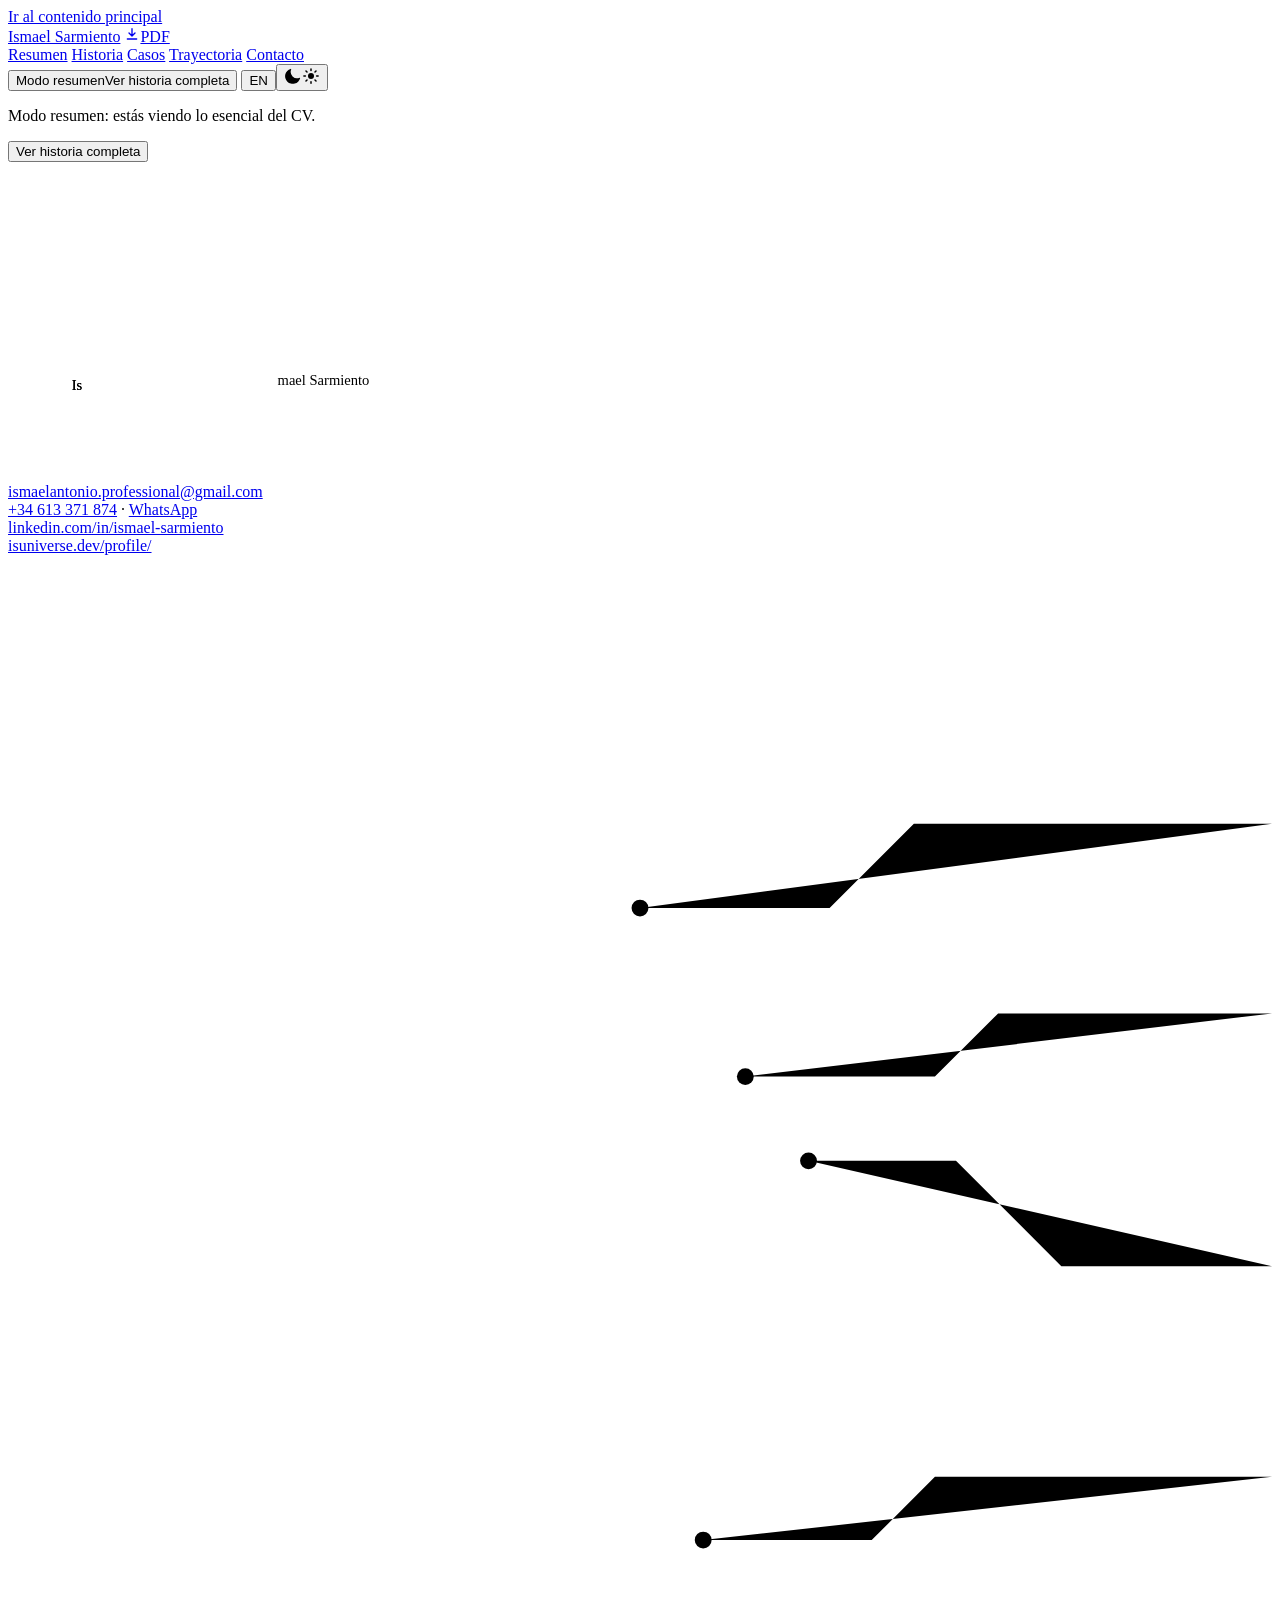
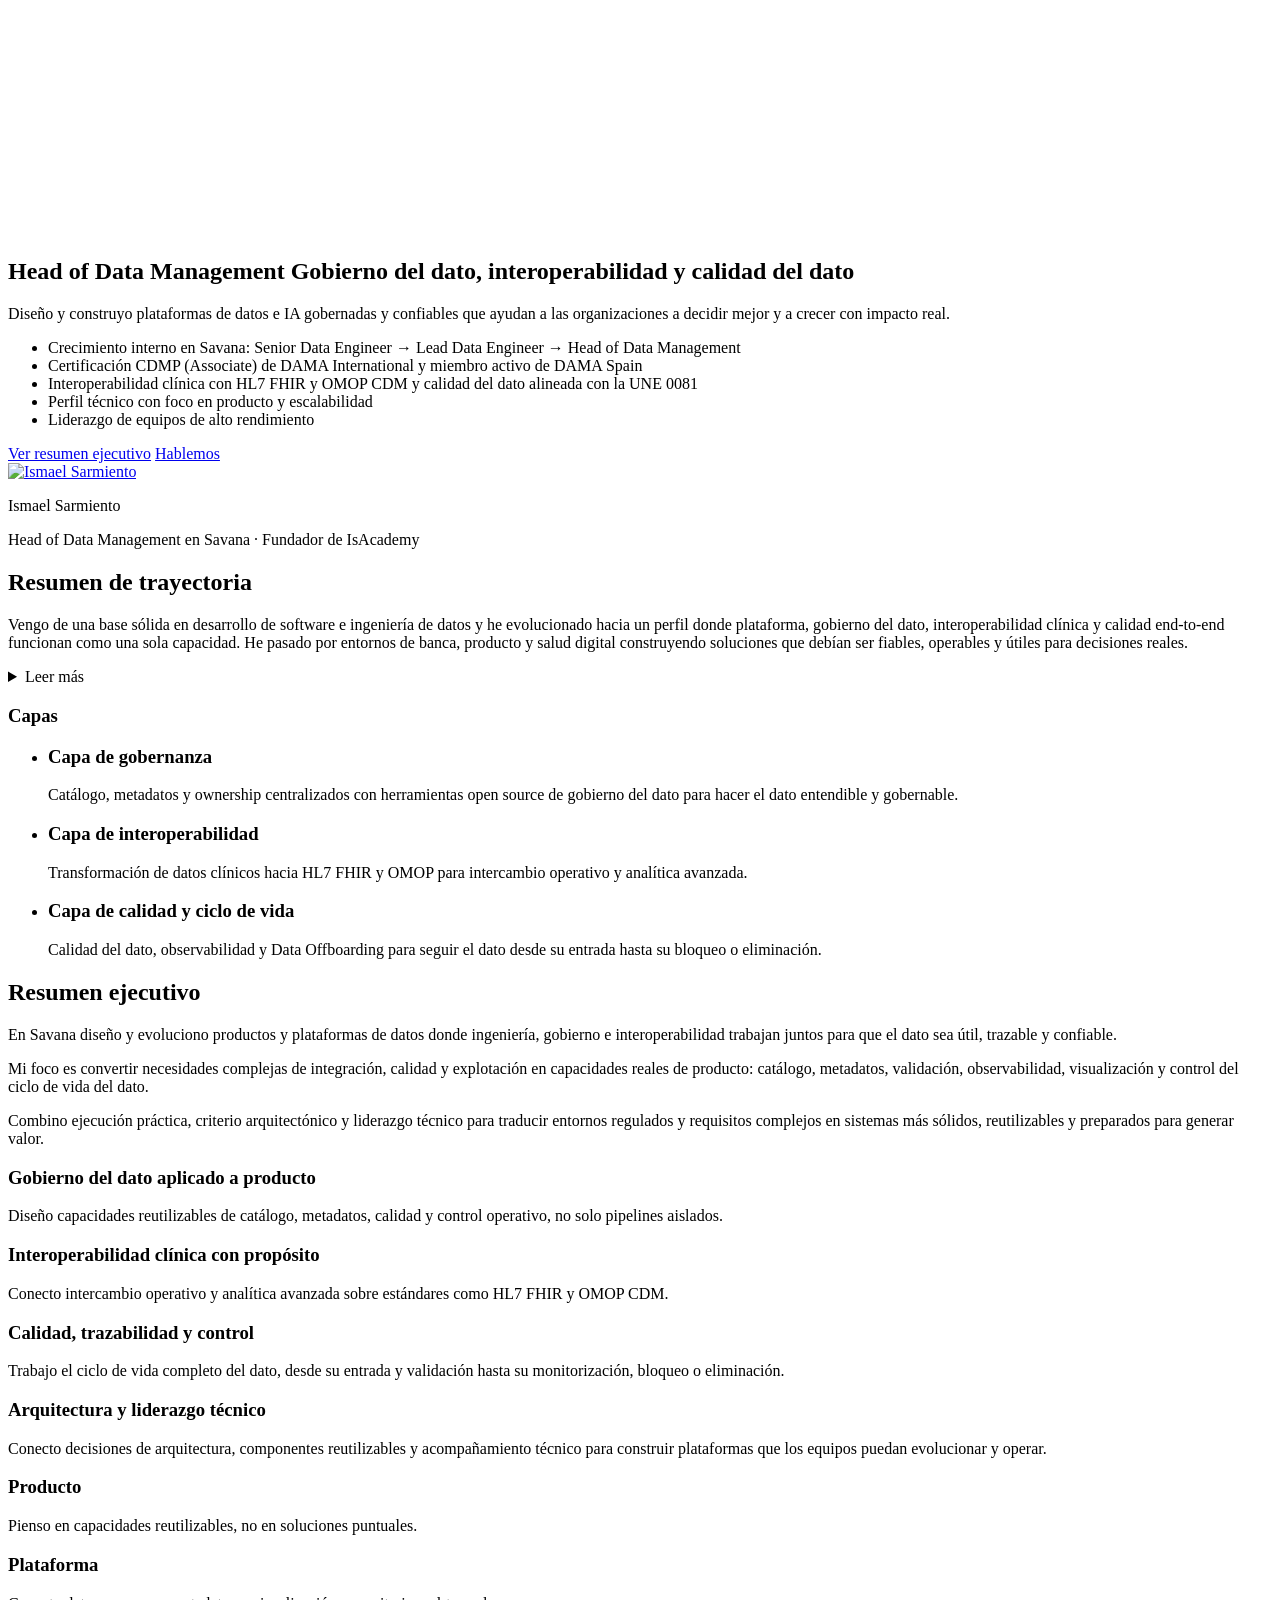
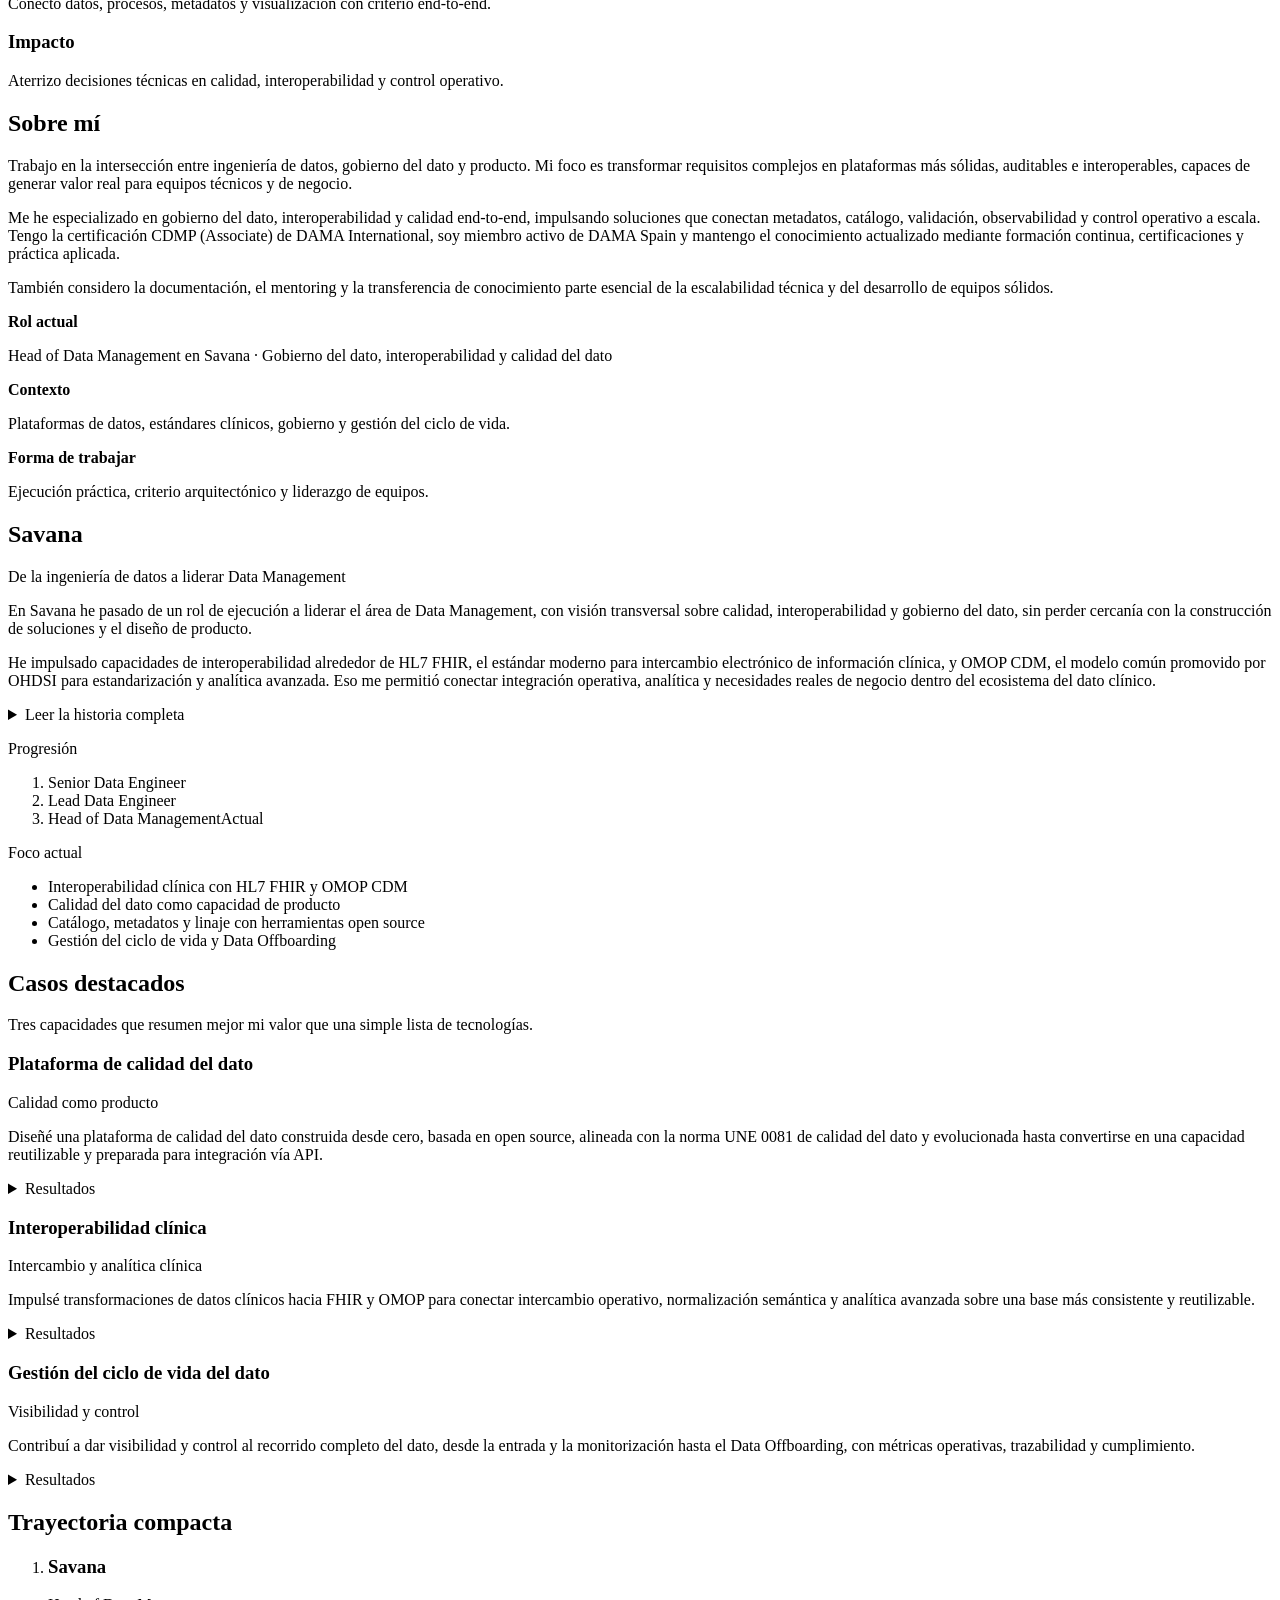
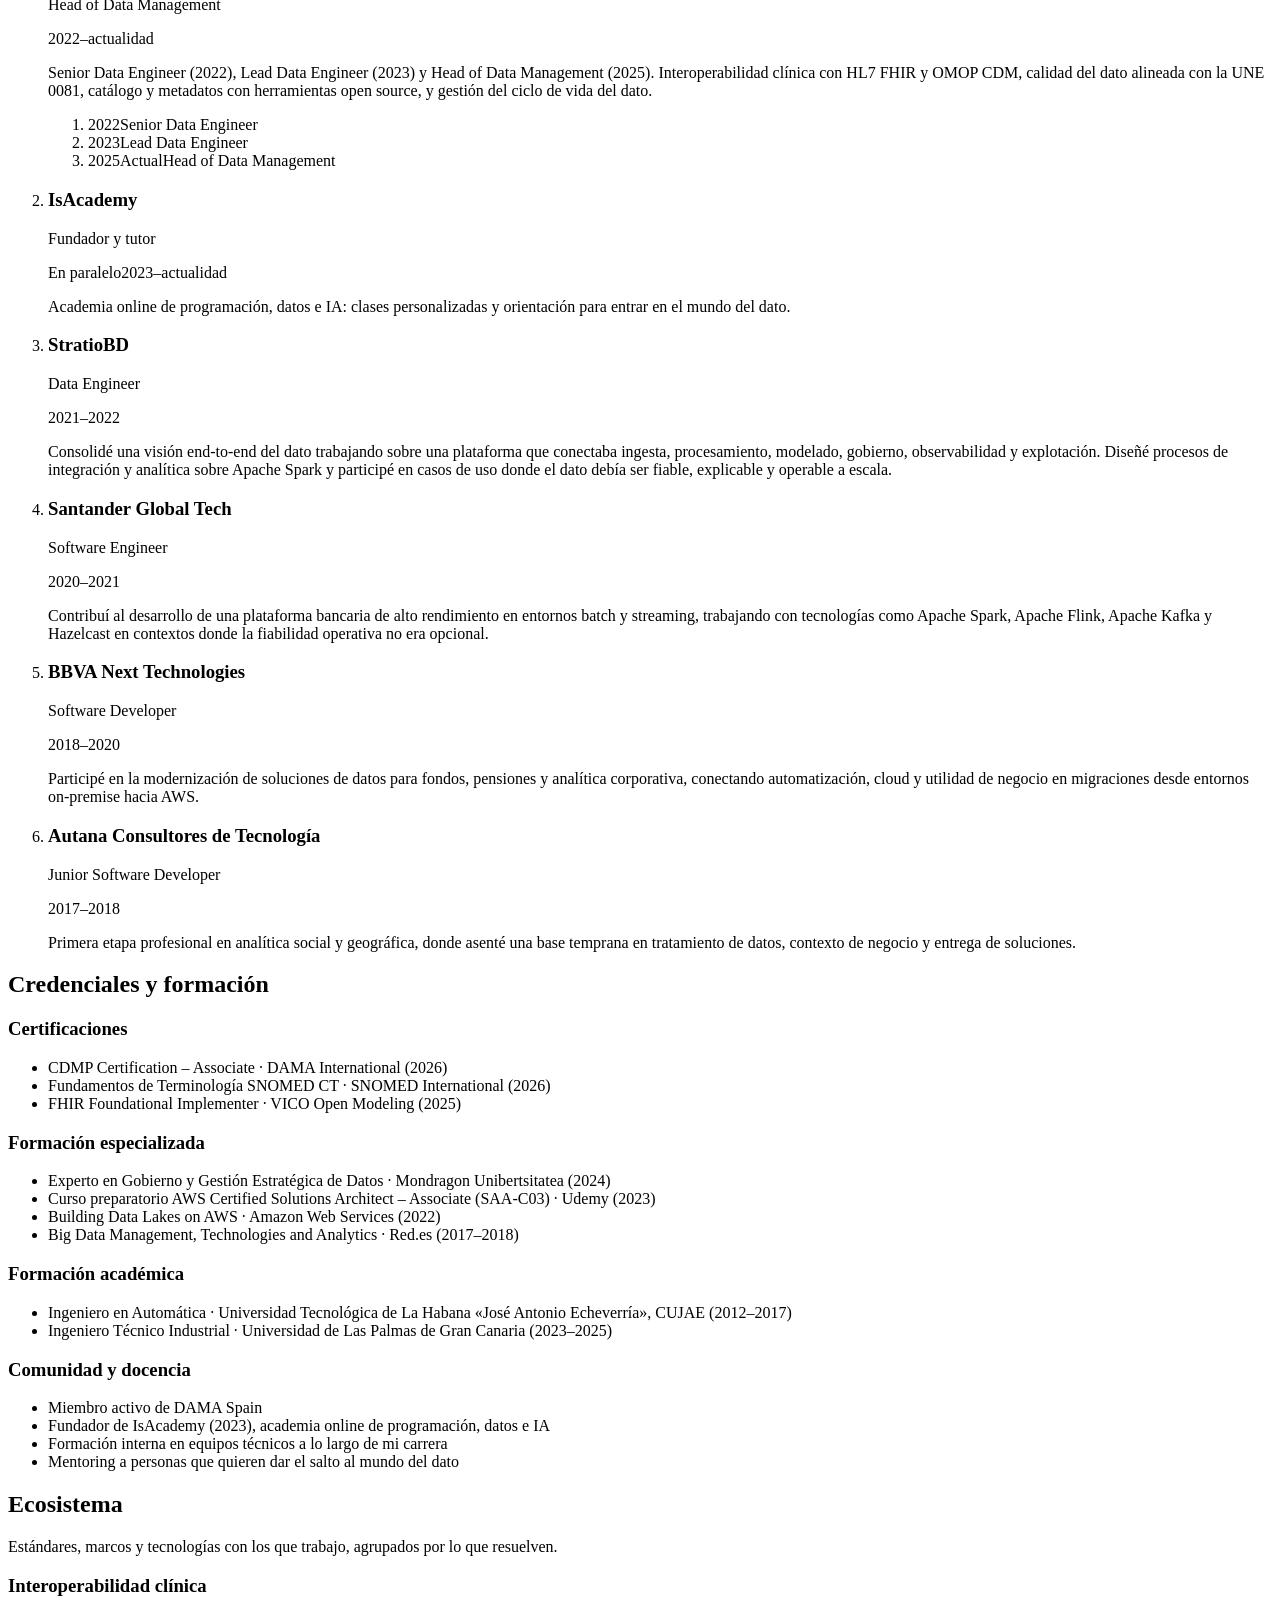
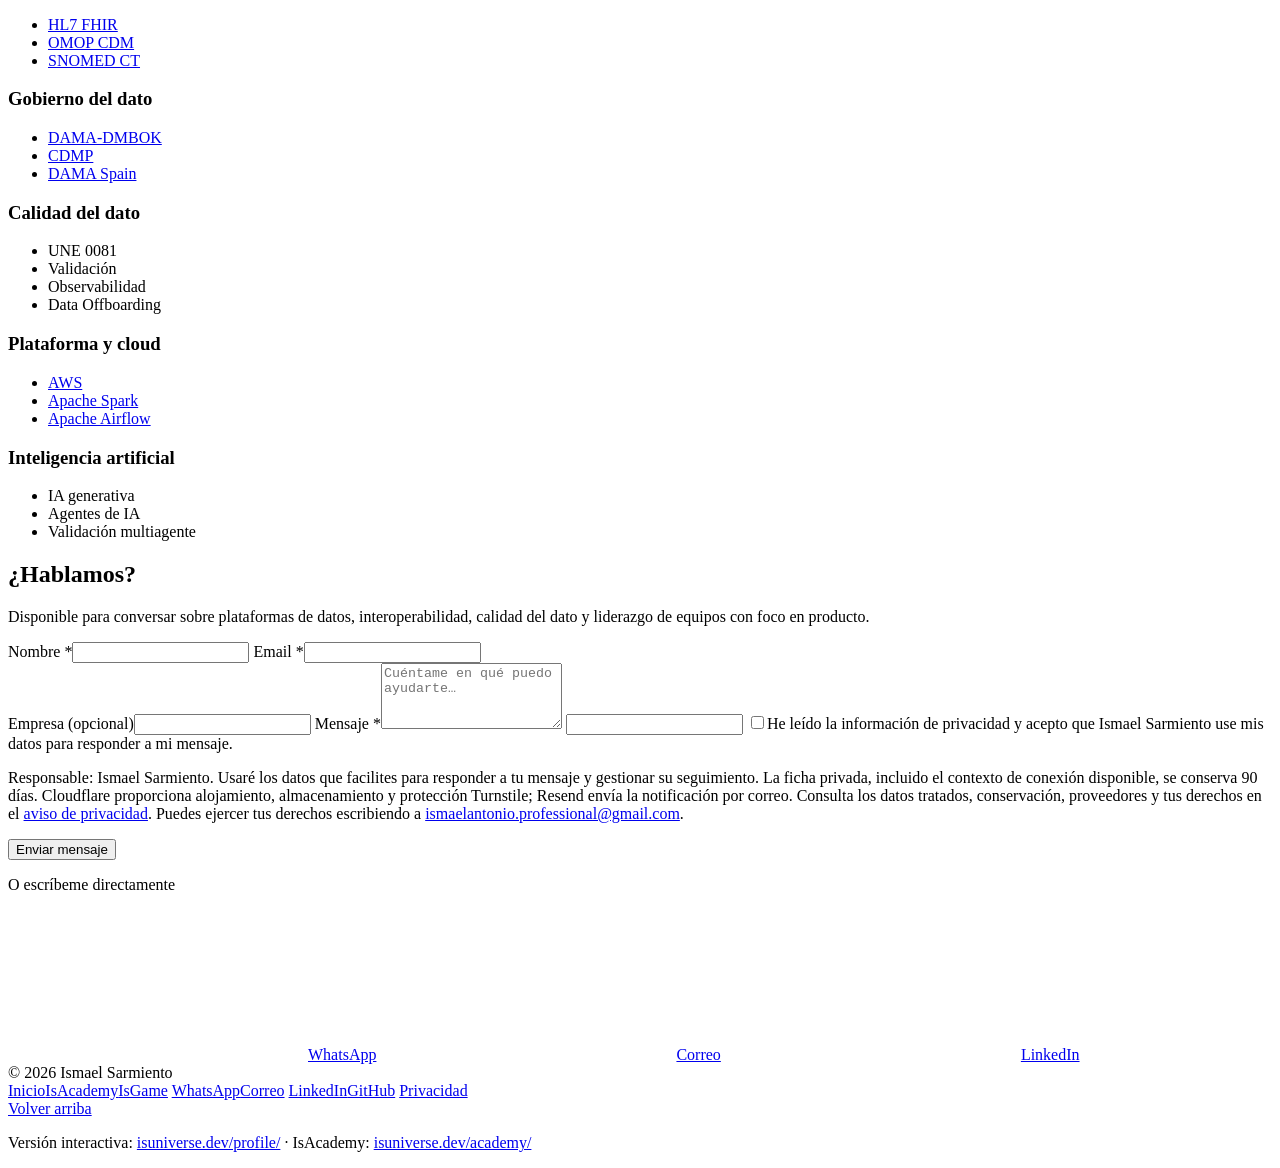
==== commit 84535377: "fix(profile): credentials newest first and VICO Open Modeling spelled as the company does Certificat" ====
--- a/index.html
+++ b/index.html
@@ -2,14 +2,16 @@
 <html lang="es">
 <head>
   <meta charset="utf-8">
-  <meta http-equiv="Content-Security-Policy" content="default-src 'self'; script-src 'self' https://static.cloudflareinsights.com https://challenges.cloudflare.com 'sha256-YHbqxVxCzdRKhei3NbyAogE9hVlBW3e+kwMmL/MhAc8=' 'sha256-SietuC/xAnU+PrMZpoO3adgP4nK/ksLanXPGcUcnK+I='; style-src 'self'; img-src 'self' data:; font-src 'self'; connect-src 'self' https://cloudflareinsights.com https://isa-forms.ismaelantonio-professional.workers.dev; frame-src https://challenges.cloudflare.com; object-src 'none'; base-uri 'none'; form-action 'none'">
+  <meta http-equiv="Content-Security-Policy" content="default-src 'self'; script-src 'self' https://static.cloudflareinsights.com https://challenges.cloudflare.com 'sha256-YHbqxVxCzdRKhei3NbyAogE9hVlBW3e+kwMmL/MhAc8=' 'sha256-e2Px3H2Zdpbi20Myqr9BS7RrlyXeZlGmZYRs9vYCSVo=' 'sha256-MSyqQsM0/pt0j+r74/k6Vab7tI6r4h2SyaC+XBKr1iI='; style-src 'self'; img-src 'self' data:; font-src 'self'; connect-src 'self' https://cloudflareinsights.com https://isa-forms.ismaelantonio-professional.workers.dev; frame-src https://challenges.cloudflare.com; object-src 'none'; base-uri 'none'; form-action 'none'">
   <meta name="referrer" content="strict-origin-when-cross-origin">
   <meta name="viewport" content="width=device-width, initial-scale=1, viewport-fit=cover">
   <title>Ismael Sarmiento · IsProfile · Head of Data Management en Savana</title>
   <meta name="description" content="IsProfile, el CV de Ismael Sarmiento, Head of Data Management en Savana y antes Lead Data Engineer. Gobierno del dato, interoperabilidad clínica y calidad del dato con HL7 FHIR, OMOP CDM y la UNE 0081.">
   <meta name="author" content="Ismael Sarmiento">
   <meta name="keywords" content="Ismael Sarmiento, Head of Data Management, Lead Data Engineer, Savana, CDMP, DAMA, GitHub, gobierno del dato, data governance, HL7 FHIR, OMOP CDM, calidad del dato, UNE 0081">
-  <meta name="theme-color" content="#0b1026">
+  <meta name="color-scheme" content="light dark">
+  <meta name="theme-color" content="#fbf7ef" media="(prefers-color-scheme: light)" data-theme-color="light">
+  <meta name="theme-color" content="#0b1026" media="(prefers-color-scheme: dark)" data-theme-color="dark">
   <link rel="canonical" href="https://isuniverse.dev/profile/">
   <link rel="alternate" hreflang="es" href="https://isuniverse.dev/profile/">
   <link rel="alternate" hreflang="en" href="https://isuniverse.dev/profile/?lang=en">
@@ -96,20 +98,21 @@
 </script>
   <link rel="preload" href="/assets/ds/fonts/allura-latin.woff2" as="font" type="font/woff2" crossorigin>
   <link rel="preload" href="/assets/ds/fonts/space-grotesk-latin.woff2" as="font" type="font/woff2" crossorigin>
-  <link rel="stylesheet" href="/assets/ds/tokens.css?v=20261109rc2">
-  <link rel="stylesheet" href="/assets/ds/base.css?v=20261109rc2">
-  <link rel="stylesheet" href="/assets/ds/startup.css?v=20261109rc2">
-  <link rel="stylesheet" href="/assets/ds/intro.css?v=20261109rc2">
-  <link rel="stylesheet" href="/assets/ds/contact.css?v=20261109rc2">
-  <link rel="stylesheet" href="/assets/ds/assistant.css?v=20261109rc2">
-  <link rel="stylesheet" href="/assets/ds/portrait.css?v=20261109rc2">
-  <link rel="stylesheet" href="/assets/ds/circuit.css?v=20261109rc2">
-  <link rel="stylesheet" href="/profile/css/cv.css?v=20261109rc2">
-  <link rel="stylesheet" href="/profile/css/print.css?v=20261109rc2" media="print">
-  <script type="importmap">{"imports":{"/assets/ds/ds.js":"/assets/ds/ds.js?v=20261109rc2","/assets/ds/frame-guard.js":"/assets/ds/frame-guard.js?v=20261109rc2","/assets/ds/views.js":"/assets/ds/views.js?v=20261109rc2","/assets/ds/favicon.js":"/assets/ds/favicon.js?v=20261109rc2","/assets/ds/contact.js":"/assets/ds/contact.js?v=20261109rc2","/assets/ds/i18n.js":"/assets/ds/i18n.js?v=20261109rc2","/assets/ds/signature.js":"/assets/ds/signature.js?v=20261109rc2","/assets/ds/fx.js":"/assets/ds/fx.js?v=20261109rc2","/assets/ds/intro.js":"/assets/ds/intro.js?v=20261109rc2","/assets/ds/avatar.js":"/assets/ds/avatar.js?v=20261109rc2","/assets/ds/assistant.js":"/assets/ds/assistant.js?v=20261109rc2","/profile/js/app.js":"/profile/js/app.js?v=20261109rc2","/profile/js/assistant.js":"/profile/js/assistant.js?v=20261109rc2","/profile/js/contact.js":"/profile/js/contact.js?v=20261109rc2","/profile/js/nav.js":"/profile/js/nav.js?v=20261109rc2","/profile/js/pdf.js":"/profile/js/pdf.js?v=20261109rc2","/profile/js/timeline.js":"/profile/js/timeline.js?v=20261109rc2","/profile/js/view.js":"/profile/js/view.js?v=20261109rc2"}}</script>
-  <script type="module" data-startup-entry src="/profile/js/app.js?v=20261109rc2"></script>
+  <link rel="stylesheet" href="/assets/ds/tokens.css?v=20261127a">
+  <link rel="stylesheet" href="/assets/ds/base.css?v=20261127a">
+  <link rel="stylesheet" href="/assets/ds/startup.css?v=20261127a">
+  <link rel="stylesheet" href="/assets/ds/intro.css?v=20261127a">
+  <link rel="stylesheet" href="/assets/ds/contact.css?v=20261127a">
+  <link rel="stylesheet" href="/assets/ds/assistant.css?v=20261127a">
+  <link rel="stylesheet" href="/assets/ds/portrait.css?v=20261127a">
+  <link rel="stylesheet" href="/assets/ds/circuit.css?v=20261127a">
+  <link rel="stylesheet" href="/profile/css/cv.css?v=20261127a">
+  <link rel="stylesheet" href="/profile/css/print.css?v=20261127a" media="print">
+  <script type="importmap">{"imports":{"/assets/ds/ds.js":"/assets/ds/ds.js?v=20261127a","/assets/ds/frame-guard.js":"/assets/ds/frame-guard.js?v=20261127a","/assets/ds/views.js":"/assets/ds/views.js?v=20261127a","/assets/ds/favicon.js":"/assets/ds/favicon.js?v=20261127a","/assets/ds/contact.js":"/assets/ds/contact.js?v=20261127a","/assets/ds/i18n.js":"/assets/ds/i18n.js?v=20261127a","/assets/ds/signature.js":"/assets/ds/signature.js?v=20261127a","/assets/ds/fx.js":"/assets/ds/fx.js?v=20261127a","/assets/ds/intro.js":"/assets/ds/intro.js?v=20261127a","/assets/ds/avatar.js":"/assets/ds/avatar.js?v=20261127a","/assets/ds/assistant.js":"/assets/ds/assistant.js?v=20261127a","/profile/js/app.js":"/profile/js/app.js?v=20261127a","/profile/js/assistant.js":"/profile/js/assistant.js?v=20261127a","/profile/js/contact.js":"/profile/js/contact.js?v=20261127a","/profile/js/nav.js":"/profile/js/nav.js?v=20261127a","/profile/js/pdf.js":"/profile/js/pdf.js?v=20261127a","/profile/js/timeline.js":"/profile/js/timeline.js?v=20261127a","/profile/js/view.js":"/profile/js/view.js?v=20261127a"}}</script>
+  <script type="speculationrules">{"prefetch":[{"where":{"and":[{"href_matches":"/*"},{"not":{"href_matches":"/*.pdf"}},{"not":{"selector_matches":"[download], [rel~=\"nofollow\"], [target=\"_blank\"]"}}]},"eagerness":"moderate"}]}</script>
+  <script type="module" data-startup-entry src="/profile/js/app.js?v=20261127a"></script>
   <script type="application/ld+json">{"@context": "https://schema.org", "@type": "ProfilePage", "@id": "https://isuniverse.dev/profile/#profile-page", "url": "https://isuniverse.dev/profile/", "name": "Ismael Sarmiento · IsProfile · Head of Data Management en Savana", "description": "IsProfile, el CV de Ismael Sarmiento, Head of Data Management en Savana y antes Lead Data Engineer. Gobierno del dato, interoperabilidad clínica y calidad del dato con HL7 FHIR, OMOP CDM y la UNE 0081.", "inLanguage": ["es", "en"], "isPartOf": {"@id": "https://isuniverse.dev/#website"}, "mainEntity": {"@type": "Person", "@id": "https://isuniverse.dev/#person", "name": "Ismael Sarmiento", "alternateName": "Ismael A. Sarmiento", "url": "https://isuniverse.dev/", "image": "https://isuniverse.dev/assets/brand/ismael.jpg", "email": "mailto:ismaelantonio.professional@gmail.com", "jobTitle": "Head of Data Management", "hasOccupation": [{"@type": "Occupation", "name": "Head of Data Management"}, {"@type": "Occupation", "name": "Lead Data Engineer"}], "worksFor": {"@type": "Organization", "name": "Savana", "url": "https://savanamed.com/about-us/"}, "founder": {"@id": "https://isuniverse.dev/academy/#org"}, "memberOf": {"@type": "Organization", "name": "DAMA Spain", "url": "https://www.damaspain.org/"}, "hasCredential": [{"@type": "EducationalOccupationalCredential", "name": "CDMP Certification – Associate", "credentialCategory": "certification", "recognizedBy": {"@type": "Organization", "name": "DAMA International"}}, {"@type": "EducationalOccupationalCredential", "name": "FHIR Foundational Implementer", "credentialCategory": "certification"}], "knowsAbout": ["Data Governance", "Clinical Interoperability", "Data Quality", "Data Lifecycle Management", "HL7 FHIR", "OMOP CDM", "Metadata Management", "AWS", "Apache Spark", "Apache Airflow"], "telephone": "+34 613 371 874", "sameAs": ["https://www.linkedin.com/in/ismael-sarmiento/", "https://github.com/ismael-sarmiento", "https://github.com/kimera-tools"]}}</script>
-  <script type="application/json" id="cv-data">{"es": {"assistant": {"name": "Alan", "badge": "Beta", "subtitle": "Asistente local del CV · sin datos privados ni modelos externos", "open": "¿Te ayudo?", "openLabel": "Abrir el asistente del CV", "close": "Cerrar el asistente", "placeholder": "Escribe tu pregunta…", "send": "Enviar", "typing": "Alan está escribiendo…", "suggestions": ["¿Cuál es su foco principal?", "¿Qué hace en Savana?", "¿Qué certificaciones tiene?", "¿Eres seguro?"], "greeting": "¡Hola! Soy Alan, el asistente local del CV de Ismael (versión beta). Respondo solo con el contenido público de esta página: no uso datos privados ni modelos externos.", "fallback": {"answer": "No tengo una respuesta exacta para eso en esta versión beta. Puedo responder sobre experiencia, capacidades, seguridad del asistente, docencia, IsGame, contacto o límites de privacidad.", "actions": [{"label": "Ver contacto", "href": "#contact"}]}}, "faq": [{"q": "¿Cuál es su foco principal?", "a": "Su foco es diseñar y construir plataformas de datos e IA gobernadas y confiables que ayudan a las organizaciones a decidir mejor y a crecer con impacto real, combinando ejecución técnica, criterio arquitectónico y liderazgo de equipos.", "keywords": ["foco", "principal", "perfil", "especializacion"]}, {"q": "¿Qué hace en Savana?", "a": "En Savana pasó de Senior Data Engineer a Lead Data Engineer y después a Head of Data Management, impulsando interoperabilidad clínica con FHIR y OMOP, plataformas de calidad del dato, catálogo y metadatos con herramientas open source de gobierno del dato, y control del ciclo de vida del dato.", "keywords": ["savana", "head", "lead", "data management"]}, {"q": "¿Cómo trabaja la interoperabilidad?", "a": "Trabaja la interoperabilidad como una capacidad de producto. Utiliza HL7 FHIR para intercambio electrónico de información clínica y OMOP CDM para normalización y analítica avanzada, conectando integración operativa y explotación de valor.", "keywords": ["interoperabilidad", "fhir", "omop", "hl7"]}, {"q": "¿Qué significa la calidad del dato como producto?", "a": "Significa tratar la calidad del dato como una capacidad reutilizable, con validación, trazabilidad, observabilidad y control operativo, en lugar de mantener controles aislados y difíciles de escalar.", "keywords": ["data quality", "calidad", "producto", "validacion"]}, {"q": "¿Cuál es su trayectoria?", "a": "Su trayectoria pasa por Autana Consultores de Tecnología, BBVA Next Technologies, Santander Global Tech, StratioBD y Savana: una evolución desde el desarrollo de software y las plataformas de datos hasta liderar Data Management, con foco en gobierno, interoperabilidad y calidad del dato.", "keywords": ["autana", "bbva", "career", "companies", "empresas", "experience", "experiencia", "santander", "stratio", "stratiobd", "trayectoria"]}, {"q": "¿Tiene experiencia docente?", "a": "Sí. Fundó IsAcademy en 2023, una academia online de programación, datos e IA; ha impartido formación interna en varias empresas y acompaña a personas que quieren dar el salto al mundo del dato.", "keywords": ["clases", "docencia", "docente", "ensena", "formacion", "mentoring", "profesor", "teaching"]}, {"q": "¿Qué puedes hacer?", "a": "Puedo resumir su trayectoria, explicar proyectos clave, aclarar cómo trabaja Ismael temas como interoperabilidad o calidad del dato, y detallar los límites públicos de este CV interactivo.", "keywords": ["puedes hacer", "capacidades", "asistente", "faq"]}, {"q": "¿Cómo funcionas?", "a": "Funciono como un asistente local basado en el contenido público de esta página. No improviso con fuentes externas ni accedo a sistemas privados; respondo a partir de un banco curado de información profesional.", "keywords": ["funcionas", "como", "works", "local"]}, {"q": "¿Eres seguro?", "a": "Sí, en el sentido de que esta versión no envía preguntas a modelos externos ni procesa datos sensibles. Solo utiliza información pública del CV y respuestas curadas para orientar la conversación.", "keywords": ["seguro", "seguridad", "secure", "safety"]}, {"q": "¿Puedes dar datos privados?", "a": "No. Este asistente está limitado al contenido público del CV y no tiene acceso a datos privados, credenciales, métricas sensibles ni información confidencial de Ismael o de las empresas en las que ha trabajado.", "keywords": ["privados", "confidencial", "datos", "secretos"]}, {"q": "¿Qué certificaciones tiene?", "a": "Tiene la certificación CDMP (Associate) de DAMA International (2026) y es miembro activo de DAMA Spain. También es FHIR Foundational Implementer (2025), Experto en Gobierno y Gestión Estratégica de Datos por Mondragon Unibertsitatea (2024) y tiene los fundamentos de terminología SNOMED CT (2026).", "keywords": ["certificacion", "certificaciones", "cdmp", "dama", "fhir", "snomed", "mondragon", "titulo"]}, {"q": "¿Qué es IsAcademy?", "a": "IsAcademy es la academia online de programación, datos e IA que Ismael fundó en 2023: clases personalizadas de Python, SQL, Big Data, Data Engineering e IA para todas las edades. Su lema: la IA te da respuestas; aquí te enseñamos a pensar.", "keywords": ["isacademy", "academia", "alumnos", "cursos", "fundador"]}, {"q": "¿Qué es IsGame?", "a": "IsGame es el juego de mundo abierto de IsAcademy: recorres Neo Academia, una ciudad de datos e IA, hablas con seis mentores y aprendes jugando, directamente en el navegador. Tu progreso se guarda solo en tu navegador.", "keywords": ["isgame", "juego", "jugar", "neo academia", "mundo abierto", "game"], "actions": [{"label": "Jugar a IsGame", "href": "/game/"}, {"label": "Conocer IsAcademy", "href": "/academy/"}]}, {"q": "¿Lidera equipos?", "a": "Sí. Como Head of Data Management en Savana lidera el área de Data Management y equipos de datos de alto rendimiento, sin perder cercanía con la arquitectura, la construcción de soluciones y el diseño de producto.", "keywords": ["lidera", "liderazgo", "lider", "equipo", "equipos", "head", "manager", "gestion", "responsable"]}, {"q": "¿Cómo puedo contactar con él?", "a": "Por correo (ismaelantonio.professional@gmail.com), por WhatsApp o teléfono (+34 613 371 874) o por LinkedIn. Todo está en la sección Contacto de esta página.", "keywords": ["contacto", "contactar", "correo", "email", "escribir", "linkedin", "hablar", "whatsapp", "telefono", "llamar", "movil"], "actions": [{"label": "WhatsApp", "href": "https://wa.me/34613371874?text=Hola%20Ismael%2C%20he%20visto%20tu%20web%20y%20me%20gustar%C3%ADa%20hablar%20contigo."}, {"label": "Ver contacto", "href": "#contact"}]}], "steps": ["2017 · Autana — Primeros pasos en datos y analítica", "2018 · BBVA Next — Datos en la nube para fondos y pensiones", "2020 · Santander — Batch y streaming de alta exigencia", "2021 · Stratio — Plataformas de datos de extremo a extremo", "2023 · IsAcademy — Enseñar datos e IA a quien empieza", "2022 · Savana · Senior Data Engineer — Datos clínicos hacia HL7 FHIR y OMOP", "2023 · Savana · Lead Data Engineer — Una plataforma de calidad del dato desde cero, alineada con la UNE 0081", "2025 · Savana · Head of Data Management — Lidero gobierno, calidad e interoperabilidad del dato como producto"]}, "en": {"assistant": {"name": "Alan", "badge": "Beta", "subtitle": "Local CV assistant · no private data, no external models", "open": "Can I help?", "openLabel": "Open the CV assistant", "close": "Close the assistant", "placeholder": "Type your question…", "send": "Send", "typing": "Alan is typing…", "suggestions": ["What is his main focus?", "What does he do at Savana?", "What certifications does he hold?", "Are you secure?"], "greeting": "Hi! I'm Alan, the local assistant of Ismael's CV (beta). I only answer from the public content of this page: no private data and no external models.", "fallback": {"answer": "I do not have an exact answer for that in this beta version. I can answer about experience, capabilities, assistant safety, teaching, IsGame, contact, or privacy limits.", "actions": [{"label": "See contact", "href": "#contact"}]}}, "faq": [{"q": "What is his main focus?", "a": "His focus is designing and building governed, reliable data and AI platforms that help organisations make better decisions and grow with real impact, combining technical execution, architectural judgement and team leadership.", "keywords": ["focus", "main", "specialisation", "profile"]}, {"q": "What does he do at Savana?", "a": "At Savana, he progressed from Senior Data Engineer to Lead Data Engineer and then to Head of Data Management, driving clinical interoperability with FHIR and OMOP, data quality platforms, metadata and cataloguing with open-source data governance tools, and lifecycle control.", "keywords": ["savana", "head", "lead", "data management"]}, {"q": "How does he work on interoperability?", "a": "He treats interoperability as a product capability. He uses HL7 FHIR for electronic healthcare information exchange and OMOP CDM for normalisation and advanced analytics, connecting operational integration with downstream value.", "keywords": ["interoperability", "fhir", "omop", "hl7"]}, {"q": "What does data quality as a product mean?", "a": "It means treating data quality as a reusable capability with validation, traceability, observability, and operational control instead of keeping scattered checks that do not scale well.", "keywords": ["data quality", "quality", "product", "validation"]}, {"q": "What is his career path?", "a": "His path goes through Autana Consultores de Tecnología, BBVA Next Technologies, Santander Global Tech, StratioBD and Savana: an evolution from software development and data platforms to leading Data Management, focused on data governance, interoperability and quality.", "keywords": ["autana", "bbva", "career", "companies", "empresas", "experience", "experiencia", "path", "santander", "stratio", "stratiobd"]}, {"q": "Does he have teaching experience?", "a": "Yes. He founded IsAcademy in 2023, an online academy for programming, data and AI; he has delivered internal training in several companies and supports people moving into the data field.", "keywords": ["classes", "knowledge", "lessons", "mentoring", "teacher", "teaches", "teaching", "training"]}, {"q": "What can you do?", "a": "I can summarise the career path, explain key projects, clarify how Ismael approaches topics such as interoperability or data quality, and describe the public limits of this interactive CV.", "keywords": ["can you do", "capabilities", "assistant", "help"]}, {"q": "How do you work?", "a": "I work as a local assistant based on the public content of this page. I do not improvise with external sources or access private systems; I answer from a curated professional knowledge base.", "keywords": ["how do you work", "local", "work", "operate"]}, {"q": "Are you secure?", "a": "Yes, in the sense that this version does not send questions to external models or process sensitive data. It only uses public CV content and curated answers to guide the conversation.", "keywords": ["secure", "safe", "security", "privacy"]}, {"q": "Can you share private data?", "a": "No. This assistant is limited to the public content of the CV and has no access to private data, credentials, sensitive metrics, or confidential information from Ismael or the companies he has worked with.", "keywords": ["private data", "confidential", "credentials", "sensitive"]}, {"q": "What certifications does he hold?", "a": "He holds the CDMP (Associate) certification from DAMA International (2026) and is an active member of DAMA Spain. He is also a FHIR Foundational Implementer (2025), an Expert in Data Governance and Strategic Data Management from Mondragon Unibertsitatea (2024) and holds SNOMED CT terminology fundamentals (2026).", "keywords": ["certification", "certifications", "cdmp", "dama", "fhir", "snomed", "mondragon", "degree"]}, {"q": "What is IsAcademy?", "a": "IsAcademy is the online academy for programming, data and AI that Ismael founded in 2023: tailored lessons in Python, SQL, Big Data, Data Engineering and AI for all ages. Its motto: AI gives you answers; here we teach you how to think.", "keywords": ["isacademy", "academy", "students", "courses", "founder"]}, {"q": "What is IsGame?", "a": "IsGame is IsAcademy's open-world game: you explore Neo Academia, a city of data and AI, talk to six mentors and learn by playing, right in your browser. Your progress stays in your browser.", "keywords": ["isgame", "game", "play", "neo academia", "open world", "open-world"], "actions": [{"label": "Play IsGame", "href": "/game/?lang=en"}, {"label": "Discover IsAcademy", "href": "/academy/?lang=en"}]}, {"q": "Does he lead teams?", "a": "Yes. As Head of Data Management at Savana he leads the Data Management area and high-performing data teams, while staying close to architecture, solution building and product design.", "keywords": ["lead", "leads", "leadership", "leader", "team", "teams", "head", "manager", "management"]}, {"q": "How can I contact him?", "a": "By email (ismaelantonio.professional@gmail.com), on WhatsApp or by phone (+34 613 371 874), or on LinkedIn. Everything is in the Contact section of this page.", "keywords": ["contact", "email", "mail", "write", "linkedin", "reach", "talk", "whatsapp", "phone", "call", "mobile"], "actions": [{"label": "WhatsApp", "href": "https://wa.me/34613371874?text=Hi%20Ismael%2C%20I%20saw%20your%20website%20and%20would%20like%20to%20talk%20with%20you."}, {"label": "See contact", "href": "#contact"}]}], "steps": ["2017 · Autana — First steps in data and analytics", "2018 · BBVA Next — Cloud data for funds and pensions", "2020 · Santander — High-demand batch and streaming", "2021 · Stratio — End-to-end data platforms", "2023 · IsAcademy — Teaching data and AI to people starting out", "2022 · Savana · Senior Data Engineer — Clinical data into HL7 FHIR and OMOP", "2023 · Savana · Lead Data Engineer — A data quality platform built from scratch, aligned with UNE 0081", "2025 · Savana · Head of Data Management — Leading data governance, quality and interoperability as a product"]}}</script>
+  <script type="application/json" id="cv-data">{"es": {"assistant": {"name": "Alan", "badge": "Beta", "subtitle": "Asistente local del CV · sin datos privados ni modelos externos", "open": "¿Te ayudo?", "openLabel": "Abrir el asistente del CV", "close": "Cerrar el asistente", "placeholder": "Escribe tu pregunta…", "send": "Enviar", "typing": "Alan está escribiendo…", "suggestions": ["¿Cuál es su foco principal?", "¿Qué hace en Savana?", "¿Qué certificaciones tiene?", "¿Eres seguro?"], "greeting": "¡Hola! Soy Alan, el asistente local del CV de Ismael (versión beta). Respondo solo con el contenido público de esta página: no uso datos privados ni modelos externos.", "fallback": {"answer": "No tengo una respuesta exacta para eso en esta versión beta. Puedo responder sobre experiencia, capacidades, seguridad del asistente, docencia, IsGame, contacto o límites de privacidad.", "actions": [{"label": "Ver contacto", "href": "#contact"}]}}, "faq": [{"q": "¿Cuál es su foco principal?", "a": "Su foco es diseñar y construir plataformas de datos e IA gobernadas y confiables que ayudan a las organizaciones a decidir mejor y a crecer con impacto real, combinando ejecución técnica, criterio arquitectónico y liderazgo de equipos.", "keywords": ["foco", "principal", "perfil", "especializacion"]}, {"q": "¿Qué hace en Savana?", "a": "En Savana pasó de Senior Data Engineer a Lead Data Engineer y después a Head of Data Management, impulsando interoperabilidad clínica con FHIR y OMOP, plataformas de calidad del dato, catálogo y metadatos con herramientas open source de gobierno del dato, y control del ciclo de vida del dato.", "keywords": ["savana", "head", "lead", "data management"]}, {"q": "¿Cómo trabaja la interoperabilidad?", "a": "Trabaja la interoperabilidad como una capacidad de producto. Utiliza HL7 FHIR para intercambio electrónico de información clínica y OMOP CDM para normalización y analítica avanzada, conectando integración operativa y explotación de valor.", "keywords": ["interoperabilidad", "fhir", "omop", "hl7"]}, {"q": "¿Qué significa la calidad del dato como producto?", "a": "Significa tratar la calidad del dato como una capacidad reutilizable, con validación, trazabilidad, observabilidad y control operativo, en lugar de mantener controles aislados y difíciles de escalar.", "keywords": ["data quality", "calidad", "producto", "validacion"]}, {"q": "¿Cuál es su trayectoria?", "a": "Su trayectoria pasa por Autana Consultores de Tecnología, BBVA Next Technologies, Santander Global Tech, StratioBD y Savana: una evolución desde el desarrollo de software y las plataformas de datos hasta liderar Data Management, con foco en gobierno, interoperabilidad y calidad del dato.", "keywords": ["autana", "bbva", "career", "companies", "empresas", "experience", "experiencia", "santander", "stratio", "stratiobd", "trayectoria"]}, {"q": "¿Tiene experiencia docente?", "a": "Sí. Fundó IsAcademy en 2023, una academia online de programación, datos e IA; ha impartido formación interna en varias empresas y acompaña a personas que quieren dar el salto al mundo del dato.", "keywords": ["clases", "docencia", "docente", "ensena", "formacion", "mentoring", "profesor", "teaching"]}, {"q": "¿Qué puedes hacer?", "a": "Puedo resumir su trayectoria, explicar proyectos clave, aclarar cómo trabaja Ismael temas como interoperabilidad o calidad del dato, y detallar los límites públicos de este CV interactivo.", "keywords": ["puedes hacer", "capacidades", "asistente", "faq"]}, {"q": "¿Cómo funcionas?", "a": "Funciono como un asistente local basado en el contenido público de esta página. No improviso con fuentes externas ni accedo a sistemas privados; respondo a partir de un banco curado de información profesional.", "keywords": ["funcionas", "como", "works", "local"]}, {"q": "¿Eres seguro?", "a": "Sí, en el sentido de que esta versión no envía preguntas a modelos externos ni procesa datos sensibles. Solo utiliza información pública del CV y respuestas curadas para orientar la conversación.", "keywords": ["seguro", "seguridad", "secure", "safety"]}, {"q": "¿Puedes dar datos privados?", "a": "No. Este asistente está limitado al contenido público del CV y no tiene acceso a datos privados, credenciales, métricas sensibles ni información confidencial de Ismael o de las empresas en las que ha trabajado.", "keywords": ["privados", "confidencial", "datos", "secretos"]}, {"q": "¿Qué certificaciones tiene?", "a": "Tiene la certificación CDMP (Associate) de DAMA International (2026) y es miembro activo de DAMA Spain. También es FHIR Foundational Implementer (2025), Experto en Gobierno y Gestión Estratégica de Datos por Mondragon Unibertsitatea (2024) y tiene los fundamentos de terminología SNOMED CT (2026).", "keywords": ["certificacion", "certificaciones", "cdmp", "dama", "fhir", "snomed", "mondragon", "titulo"]}, {"q": "¿Qué es IsAcademy?", "a": "IsAcademy es la academia online de programación, datos e IA que Ismael fundó en 2023: clases personalizadas de Python, SQL, Big Data, Data Engineering e IA para todas las edades. Su lema: la IA te da respuestas; aquí te enseñamos a pensar.", "keywords": ["isacademy", "academia", "alumnos", "cursos", "fundador"]}, {"q": "¿Qué es IsGame?", "a": "IsGame es el juego de mundo abierto de IsAcademy: recorres Neo Academia, una ciudad de datos e IA, hablas con seis mentores y aprendes jugando, directamente en el navegador. Tu progreso se guarda solo en tu navegador.", "keywords": ["isgame", "juego", "jugar", "neo academia", "mundo abierto", "game"], "actions": [{"label": "Jugar a IsGame", "href": "/game/"}, {"label": "Conocer IsAcademy", "href": "/academy/"}]}, {"q": "¿Lidera equipos?", "a": "Sí. Como Head of Data Management en Savana lidera el área de Data Management y equipos de datos de alto rendimiento, sin perder cercanía con la arquitectura, la construcción de soluciones y el diseño de producto.", "keywords": ["lidera", "liderazgo", "lider", "equipo", "equipos", "head", "manager", "gestion", "responsable"]}, {"q": "¿Cómo puedo contactar con él?", "a": "Por correo (ismaelantonio.professional@gmail.com), por WhatsApp o teléfono (+34 613 371 874) o por LinkedIn. Todo está en la sección Contacto de esta página.", "keywords": ["contacto", "contactar", "correo", "email", "escribir", "linkedin", "hablar", "whatsapp", "telefono", "llamar", "movil"], "actions": [{"label": "WhatsApp", "href": "https://wa.me/34613371874?text=Hola%20Ismael%2C%20he%20visto%20tu%20web%20y%20me%20gustar%C3%ADa%20hablar%20contigo."}, {"label": "Ver contacto", "href": "#contact"}]}], "steps": ["2017 · Autana — Primeros pasos en datos y analítica", "2018 · BBVA Next — Datos en la nube para fondos y pensiones", "2020 · Santander — Batch y streaming de alta exigencia", "2021 · Stratio — Plataformas de datos de extremo a extremo", "2022 · Savana · Senior Data Engineer — Datos clínicos hacia HL7 FHIR y OMOP", "2023 · Savana · Lead Data Engineer — Una plataforma de calidad del dato desde cero, alineada con la UNE 0081", "2025 · Savana · Head of Data Management — Lidero gobierno, calidad e interoperabilidad del dato como producto"]}, "en": {"assistant": {"name": "Alan", "badge": "Beta", "subtitle": "Local CV assistant · no private data, no external models", "open": "Can I help?", "openLabel": "Open the CV assistant", "close": "Close the assistant", "placeholder": "Type your question…", "send": "Send", "typing": "Alan is typing…", "suggestions": ["What is his main focus?", "What does he do at Savana?", "What certifications does he hold?", "Are you secure?"], "greeting": "Hi! I'm Alan, the local assistant of Ismael's CV (beta). I only answer from the public content of this page: no private data and no external models.", "fallback": {"answer": "I do not have an exact answer for that in this beta version. I can answer about experience, capabilities, assistant safety, teaching, IsGame, contact, or privacy limits.", "actions": [{"label": "See contact", "href": "#contact"}]}}, "faq": [{"q": "What is his main focus?", "a": "His focus is designing and building governed, reliable data and AI platforms that help organisations make better decisions and grow with real impact, combining technical execution, architectural judgement and team leadership.", "keywords": ["focus", "main", "specialisation", "profile"]}, {"q": "What does he do at Savana?", "a": "At Savana, he progressed from Senior Data Engineer to Lead Data Engineer and then to Head of Data Management, driving clinical interoperability with FHIR and OMOP, data quality platforms, metadata and cataloguing with open-source data governance tools, and lifecycle control.", "keywords": ["savana", "head", "lead", "data management"]}, {"q": "How does he work on interoperability?", "a": "He treats interoperability as a product capability. He uses HL7 FHIR for electronic healthcare information exchange and OMOP CDM for normalisation and advanced analytics, connecting operational integration with downstream value.", "keywords": ["interoperability", "fhir", "omop", "hl7"]}, {"q": "What does data quality as a product mean?", "a": "It means treating data quality as a reusable capability with validation, traceability, observability, and operational control instead of keeping scattered checks that do not scale well.", "keywords": ["data quality", "quality", "product", "validation"]}, {"q": "What is his career path?", "a": "His path goes through Autana Consultores de Tecnología, BBVA Next Technologies, Santander Global Tech, StratioBD and Savana: an evolution from software development and data platforms to leading Data Management, focused on data governance, interoperability and quality.", "keywords": ["autana", "bbva", "career", "companies", "empresas", "experience", "experiencia", "path", "santander", "stratio", "stratiobd"]}, {"q": "Does he have teaching experience?", "a": "Yes. He founded IsAcademy in 2023, an online academy for programming, data and AI; he has delivered internal training in several companies and supports people moving into the data field.", "keywords": ["classes", "knowledge", "lessons", "mentoring", "teacher", "teaches", "teaching", "training"]}, {"q": "What can you do?", "a": "I can summarise the career path, explain key projects, clarify how Ismael approaches topics such as interoperability or data quality, and describe the public limits of this interactive CV.", "keywords": ["can you do", "capabilities", "assistant", "help"]}, {"q": "How do you work?", "a": "I work as a local assistant based on the public content of this page. I do not improvise with external sources or access private systems; I answer from a curated professional knowledge base.", "keywords": ["how do you work", "local", "work", "operate"]}, {"q": "Are you secure?", "a": "Yes, in the sense that this version does not send questions to external models or process sensitive data. It only uses public CV content and curated answers to guide the conversation.", "keywords": ["secure", "safe", "security", "privacy"]}, {"q": "Can you share private data?", "a": "No. This assistant is limited to the public content of the CV and has no access to private data, credentials, sensitive metrics, or confidential information from Ismael or the companies he has worked with.", "keywords": ["private data", "confidential", "credentials", "sensitive"]}, {"q": "What certifications does he hold?", "a": "He holds the CDMP (Associate) certification from DAMA International (2026) and is an active member of DAMA Spain. He is also a FHIR Foundational Implementer (2025), an Expert in Data Governance and Strategic Data Management from Mondragon Unibertsitatea (2024) and holds SNOMED CT terminology fundamentals (2026).", "keywords": ["certification", "certifications", "cdmp", "dama", "fhir", "snomed", "mondragon", "degree"]}, {"q": "What is IsAcademy?", "a": "IsAcademy is the online academy for programming, data and AI that Ismael founded in 2023: tailored lessons in Python, SQL, Big Data, Data Engineering and AI for all ages. Its motto: AI gives you answers; here we teach you how to think.", "keywords": ["isacademy", "academy", "students", "courses", "founder"]}, {"q": "What is IsGame?", "a": "IsGame is IsAcademy's open-world game: you explore Neo Academia, a city of data and AI, talk to six mentors and learn by playing, right in your browser. Your progress stays in your browser.", "keywords": ["isgame", "game", "play", "neo academia", "open world", "open-world"], "actions": [{"label": "Play IsGame", "href": "/game/?lang=en"}, {"label": "Discover IsAcademy", "href": "/academy/?lang=en"}]}, {"q": "Does he lead teams?", "a": "Yes. As Head of Data Management at Savana he leads the Data Management area and high-performing data teams, while staying close to architecture, solution building and product design.", "keywords": ["lead", "leads", "leadership", "leader", "team", "teams", "head", "manager", "management"]}, {"q": "How can I contact him?", "a": "By email (ismaelantonio.professional@gmail.com), on WhatsApp or by phone (+34 613 371 874), or on LinkedIn. Everything is in the Contact section of this page.", "keywords": ["contact", "email", "mail", "write", "linkedin", "reach", "talk", "whatsapp", "phone", "call", "mobile"], "actions": [{"label": "WhatsApp", "href": "https://wa.me/34613371874?text=Hi%20Ismael%2C%20I%20saw%20your%20website%20and%20would%20like%20to%20talk%20with%20you."}, {"label": "See contact", "href": "#contact"}]}], "steps": ["2017 · Autana — First steps in data and analytics", "2018 · BBVA Next — Cloud data for funds and pensions", "2020 · Santander — High-demand batch and streaming", "2021 · Stratio — End-to-end data platforms", "2022 · Savana · Senior Data Engineer — Clinical data into HL7 FHIR and OMOP", "2023 · Savana · Lead Data Engineer — A data quality platform built from scratch, aligned with UNE 0081", "2025 · Savana · Head of Data Management — Leading data governance, quality and interoperability as a product"]}}</script>
 </head>
 <body>
   <a class="skip-link" href="#main"><span data-i18n="ui.skipToContent">Ir al contenido principal</span></a>
@@ -136,8 +139,8 @@
       <div class="intro-after">
         <p class="pill intro-tag">IsProfile</p>
         <p class="intro-hook" data-i18n="hero.subtitle">Diseño y construyo plataformas de datos e IA gobernadas y confiables que ayudan a las organizaciones a decidir mejor y a crecer con impacto real.</p>
-        <div class="intro-milestones" aria-hidden="true"><div class="intro-segs"><span></span><span></span><span></span><span></span><span></span><span></span><span></span><span></span></div><p class="intro-step"></p></div>
-        <ol class="sr-only" aria-label="Hitos de impacto" data-i18n-aria="ui.cv.introLabel"><li data-i18n="loader_milestones.0">2017 · Autana — Primeros pasos en datos y analítica</li><li data-i18n="loader_milestones.1">2018 · BBVA Next — Datos en la nube para fondos y pensiones</li><li data-i18n="loader_milestones.2">2020 · Santander — Batch y streaming de alta exigencia</li><li data-i18n="loader_milestones.3">2021 · Stratio — Plataformas de datos de extremo a extremo</li><li data-i18n="loader_milestones.4">2023 · IsAcademy — Enseñar datos e IA a quien empieza</li><li data-i18n="loader_milestones.5">2022 · Savana · Senior Data Engineer — Datos clínicos hacia HL7 FHIR y OMOP</li><li data-i18n="loader_milestones.6">2023 · Savana · Lead Data Engineer — Una plataforma de calidad del dato desde cero, alineada con la UNE 0081</li><li data-i18n="loader_milestones.7">2025 · Savana · Head of Data Management — Lidero gobierno, calidad e interoperabilidad del dato como producto</li></ol>
+        <div class="intro-milestones" aria-hidden="true"><div class="intro-segs"><span></span><span></span><span></span><span></span><span></span><span></span><span></span></div><p class="intro-step"></p></div>
+        <ol class="sr-only" aria-label="Hitos de impacto" data-i18n-aria="ui.cv.introLabel"><li data-i18n="loader_milestones.0">2017 · Autana — Primeros pasos en datos y analítica</li><li data-i18n="loader_milestones.1">2018 · BBVA Next — Datos en la nube para fondos y pensiones</li><li data-i18n="loader_milestones.2">2020 · Santander — Batch y streaming de alta exigencia</li><li data-i18n="loader_milestones.3">2021 · Stratio — Plataformas de datos de extremo a extremo</li><li data-i18n="loader_milestones.4">2022 · Savana · Senior Data Engineer — Datos clínicos hacia HL7 FHIR y OMOP</li><li data-i18n="loader_milestones.5">2023 · Savana · Lead Data Engineer — Una plataforma de calidad del dato desde cero, alineada con la UNE 0081</li><li data-i18n="loader_milestones.6">2025 · Savana · Head of Data Management — Lidero gobierno, calidad e interoperabilidad del dato como producto</li></ol>
       </div>
       <div class="intro-actions">
         <button class="btn btn-primary btn-lg btn-arrow" type="button" data-action="enter"><span data-i18n="ui.cv.enter">Entrar al CV</span></button>
@@ -163,6 +166,7 @@
     </div>
     <div class="read-progress"></div>
     <div class="summary-notice" role="status"><div class="container summary-notice-row"><p data-i18n="ui.cv.summaryNotice">Modo resumen: estás viendo lo esencial del CV.</p><button class="btn btn-sm btn-arrow" type="button" data-action="view"><span data-i18n="ui.actions.fullMode">Ver historia completa</span></button></div></div>
+    <p class="language-status container" data-i18n="ui.cv.langError" id="languageStatus" role="status" hidden>No hemos podido cargar el idioma. Vuelve a intentarlo con el botón de idioma.</p>
   </header>
   <main id="main">
     <div class="print-head" aria-hidden="true"><svg class="sig" viewBox="0 0 1388 330" data-word="mael Sarmiento" aria-hidden="true" focusable="false">
@@ -263,7 +267,7 @@
     <section class="section" id="credentials">
       <div class="container">
         <div class="section-head reveal"><h2 data-i18n="credentials.heading">Credenciales y formación</h2></div>
-        <div class="creds-grid stagger"><article class="card card--static reveal"><h3 data-i18n="credentials.groups.0.title">Certificaciones</h3><ul class="ticks"><li data-i18n="credentials.groups.0.items.0">CDMP Certification – Associate · DAMA International (2026)</li><li data-i18n="credentials.groups.0.items.1">FHIR Foundational Implementer · VICO Open Modeling (2025)</li><li data-i18n="credentials.groups.0.items.2">Fundamentos de Terminología SNOMED CT · SNOMED International (2026)</li></ul></article><article class="card card--static reveal"><h3 data-i18n="credentials.groups.1.title">Formación especializada</h3><ul class="ticks"><li data-i18n="credentials.groups.1.items.0">Experto en Gobierno y Gestión Estratégica de Datos · Mondragon Unibertsitatea (2024)</li><li data-i18n="credentials.groups.1.items.1">Building Data Lakes on AWS · Amazon Web Services (2022)</li><li data-i18n="credentials.groups.1.items.2">Curso preparatorio AWS Certified Solutions Architect – Associate (SAA-C03) · Udemy (2023)</li><li data-i18n="credentials.groups.1.items.3">Big Data Management, Technologies and Analytics · Red.es (2017–2018)</li></ul></article><article class="card card--static reveal"><h3 data-i18n="credentials.groups.2.title">Formación académica</h3><ul class="ticks"><li data-i18n="credentials.groups.2.items.0">Ingeniero en Automática · Universidad Tecnológica de La Habana «José Antonio Echeverría», CUJAE (2012–2017)</li><li data-i18n="credentials.groups.2.items.1">Ingeniero Técnico Industrial · Universidad de Las Palmas de Gran Canaria (2023–2025)</li></ul></article><article class="card card--static reveal"><h3 data-i18n="credentials.groups.3.title">Comunidad y docencia</h3><ul class="ticks"><li data-i18n="credentials.groups.3.items.0">Miembro activo de DAMA Spain</li><li data-i18n="credentials.groups.3.items.1">Fundador de IsAcademy (2023), academia online de programación, datos e IA</li><li data-i18n="credentials.groups.3.items.2">Formación interna en equipos técnicos a lo largo de mi carrera</li><li data-i18n="credentials.groups.3.items.3">Mentoring a personas que quieren dar el salto al mundo del dato</li></ul></article></div>
+        <div class="creds-grid stagger"><article class="card card--static reveal"><h3 data-i18n="credentials.groups.0.title">Certificaciones</h3><ul class="ticks"><li data-i18n="credentials.groups.0.items.0">CDMP Certification – Associate · DAMA International (2026)</li><li data-i18n="credentials.groups.0.items.1">Fundamentos de Terminología SNOMED CT · SNOMED International (2026)</li><li data-i18n="credentials.groups.0.items.2">FHIR Foundational Implementer · VICO Open Modeling (2025)</li></ul></article><article class="card card--static reveal"><h3 data-i18n="credentials.groups.1.title">Formación especializada</h3><ul class="ticks"><li data-i18n="credentials.groups.1.items.0">Experto en Gobierno y Gestión Estratégica de Datos · Mondragon Unibertsitatea (2024)</li><li data-i18n="credentials.groups.1.items.1">Curso preparatorio AWS Certified Solutions Architect – Associate (SAA-C03) · Udemy (2023)</li><li data-i18n="credentials.groups.1.items.2">Building Data Lakes on AWS · Amazon Web Services (2022)</li><li data-i18n="credentials.groups.1.items.3">Big Data Management, Technologies and Analytics · Red.es (2017–2018)</li></ul></article><article class="card card--static reveal"><h3 data-i18n="credentials.groups.2.title">Formación académica</h3><ul class="ticks"><li data-i18n="credentials.groups.2.items.0">Ingeniero en Automática · Universidad Tecnológica de La Habana «José Antonio Echeverría», CUJAE (2012–2017)</li><li data-i18n="credentials.groups.2.items.1">Ingeniero Técnico Industrial · Universidad de Las Palmas de Gran Canaria (2023–2025)</li></ul></article><article class="card card--static reveal"><h3 data-i18n="credentials.groups.3.title">Comunidad y docencia</h3><ul class="ticks"><li data-i18n="credentials.groups.3.items.0">Miembro activo de DAMA Spain</li><li data-i18n="credentials.groups.3.items.1">Fundador de IsAcademy (2023), academia online de programación, datos e IA</li><li data-i18n="credentials.groups.3.items.2">Formación interna en equipos técnicos a lo largo de mi carrera</li><li data-i18n="credentials.groups.3.items.3">Mentoring a personas que quieren dar el salto al mundo del dato</li></ul></article></div>
       </div>
     </section>
 
